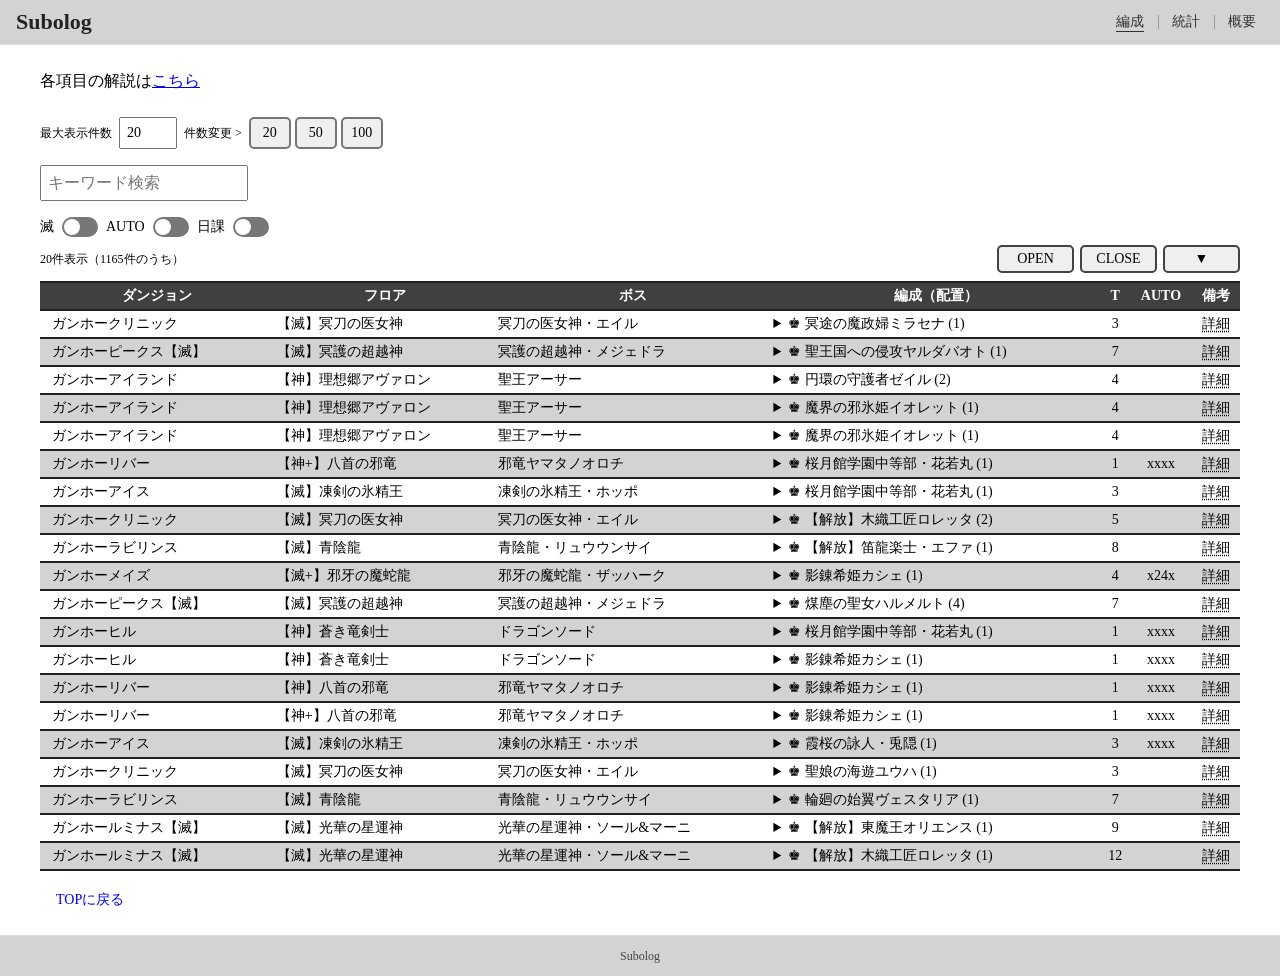
==== index.html @ 9c317625 "Add files via upload" ====
<!DOCTYPE html>
<html lang="ja">
<head>
  <meta charset="UTF-8">
  <meta name="viewport" content="width=device-width, initial-scale=1">

  <link rel="stylesheet" href="./reset.css">
  <link rel="stylesheet" href="./style.css">
  <!-- <link href="https://cdn.jsdelivr.net/npm/lism-css@1.1.0/dist/css/main.css" rel="stylesheet" /> -->
  
  <title>Subolog</title>

  <script data-goatcounter="https://timewarp.goatcounter.com/count" async src="//gc.zgo.at/count.js"></script>
</head>

<body>
  <header class="site-header" id="top" tabindex="-1">
    <h3 class="site-title">
      <a href="./index.html">Subolog</a>
    </h3>

    <nav class="site-nav" aria-label="メインナビゲーション">
      <ul>
        <li><a href="./index.html" aria-current="page">編成</a></li>
        <li><a href="./statistics.html">統計</a></li>
        <!-- <li><a href="./dungeon.html">ダンジョン</a></li> -->
        <li><a href="./about.html">概要</a></li>
      </ul>
    </nav>
  </header>

  <main class="main-background">
  <div class="container">
    
    <!-- <h3>ダンジョン検索</h3> -->
    <p>
      各項目の解説は<a href="./index-info.html">こちら</a>
    </p>

    <div>
      <span class="input-info">最大表示件数&nbsp;</span>
      <input type="number" id="count" min="1" max="100" step="1" value="20" required class="form-input">
      <span class="input-info">&nbsp;件数変更&nbsp;>&nbsp;</span>
      <button class="button-counter" type="button" onclick="setNumber(20)">20</button>
      <button class="button-counter" type="button" onclick="setNumber(50)">50</button>
      <button class="button-counter" type="button" onclick="setNumber(100)">100</button>
      <br>
      <input type="search" id="keyword" placeholder="キーワード検索" class="form-input">
      <br>
    </div>
    
    <div class="results-toolbar">
      <div class="results-filters">
        <!-- <span>FILTER&nbsp;</span> -->
        <label class="auto-filter">
          <span>滅</span>
          <input type="checkbox" id="filter-metsu" role="switch">
          <span class="toggle-track" aria-hidden="true"></span>
        </label>
        <label class="auto-filter">
          <span>AUTO</span>
          <input type="checkbox" id="filter-auto" role="switch">
          <span class="toggle-track" aria-hidden="true"></span>
        </label>
        <label class="auto-filter">
          <span>日課</span>
          <input type="checkbox" id="filter-daily" role="switch">
          <span class="toggle-track" aria-hidden="true"></span>
        </label>
      </div>
    </div>
    <div class="results-summary">
      <span id="results-status" role="status">読み込み中...</span>
      <div class="details-controls" role="group" aria-labelledby="details-label">
        <!-- <span id="details-label">編成</span> -->
        <button type="button" id="open-all">OPEN</button>
        <button type="button" id="close-all">CLOSE</button>
        <button type="button" id="toggleBtn" onclick="toggleArrow()" aria-label="昇順に切り替え" title="昇順に切り替え">&#9660;</button>
      </div>
    </div>

    <div class="table-container">
      <table class="index-table">
        <thead>
          <tr>
            <th>ダンジョン</th>
            <th>フロア</th>
            <th>ボス</th>
            <th>編成（配置）</th>
            <th>T</th>
            <th>AUTO</th>
            <th>備考</th>
          </tr>
        </thead>
        <tbody id="results"></tbody>
      </table>
    </div>
    <p>
      <a class="back-to-top" href="#top" aria-label="ページの先頭に戻る">TOPに戻る</a>
    </p>
  
  </div>
  </main>

  <footer class="site-footer">
    <small class="site-footer-title">Subolog</small>
  </footer>

  <script>
  const JSON_URL = './data.json';

  let allData = [];
  let metsuOnly = false;
  let autoOnly = false;
  let dailyOnly = false;
  let descending = true;

  // 表示する列名
  const columnNames = [
    'ダンジョン',
    'フロア',
    'ボス',
    'モンスター（配置）',
    'TURN',
    'AUTO',
    'MISSION'
  ];

  const keyword = document.getElementById('keyword');
  const results = document.getElementById('results');
  const count = document.getElementById('count');
  const resultsStatus = document.getElementById('results-status');
  const filterMetsu = document.getElementById('filter-metsu');
  const filterAuto = document.getElementById('filter-auto');
  const filterDaily = document.getElementById('filter-daily');

  // JSONデータを取得
  async function loadData() {
    try {
      const response = await fetch(JSON_URL, {
        cache: 'no-store'
      });

      if (!response.ok) {
        throw new Error('JSON取得エラー');
      }

      allData = await response.json();

      render();

    } catch (error) {
      console.error(error);
      resultsStatus.textContent = 'データ取得に失敗しました';
    }
  }

  // 検索・テーブル表示
  function render() {
    if (!count.checkValidity()) return;
    const displayCount = count.valueAsNumber;
    const q = keyword.value.trim().toLowerCase();

    const matched = allData.filter(row => {
      const rowValues = Object.values(row);
      const isMetsu = String(row['フロア'] ?? '').includes('滅');
      // Auto列は表示時と同じくJSONの9番目（0始まり）を参照
      const hasAuto = String(rowValues[10] ?? '').trim() !== '';
      const isDaily = String(row['日課'] ?? '').trim() === '〇';
      const matchesKeyword = q === '' || rowValues.some(value =>
        String(value ?? '').toLowerCase().includes(q)
      );
      return (!metsuOnly || isMetsu) && (!autoOnly || hasAuto) && (!dailyOnly || isDaily) && matchesKeyword;
    });

    // 検索・絞り込み後の末尾から指定件数を表示
    const filtered = matched.slice(-displayCount);
    if (descending) filtered.reverse();

    resultsStatus.textContent = `${filtered.length}件表示（${matched.length}件のうち）`;

    results.replaceChildren();

    filtered.forEach((row, rowIndex) => {
      const tr = document.createElement('tr');

      // JSONの1、2、3、４、8、9、10番目を左から順に表示
      const rowValues = Object.values(row);
      const values = [1, 2, 3, 4, 9, 10, 11].map(index => rowValues[index]);
      const positions = String(rowValues[8] ?? '').split('');
      const formatMember = columnIndex => {
        const member = rowValues[columnIndex] ?? '';
        const position = positions[columnIndex - 4];
        return position === undefined ? String(member) : `${member} (${position})`;
      };

      values.forEach((value, index) => {
        const td = document.createElement('td');

        // 左から4番目（番号は0始まり）
        if (index === 3) {
          const details = document.createElement('details');
          const summary = document.createElement('summary');
          const content = document.createElement('div');

          summary.textContent = '\u265A\u00a0' + formatMember(4);

          [5, 6, 7].forEach(columnIndex => {
            const line = document.createElement('div');
            line.textContent = formatMember(columnIndex);
            content.appendChild(line);
          });

          details.appendChild(summary);
          details.appendChild(content);
          td.appendChild(details);
        } else if (index === 6) {
          // JSONのインデックス11（Mis）は、テーブルでは7列目
          // MISSIONの元の値はHTMLとして解釈せず、吹き出し内に表示
          if (String(value ?? '').trim() !== '') {
            const tooltip = document.createElement('span');
            tooltip.className = 'tooltip';

            const tooltipButton = document.createElement('button');
            tooltipButton.type = 'button';
            tooltipButton.className = 'tooltip-trigger';
            tooltipButton.textContent = '詳細';
            tooltipButton.setAttribute('aria-expanded', 'false');

            const tooltipText = document.createElement('span');
            tooltipText.className = 'tooltip-text';
            tooltipText.id = `mission-tooltip-${rowIndex}`;
            tooltipText.setAttribute('role', 'tooltip');
            tooltipText.textContent = String(value);
            tooltipButton.setAttribute('aria-controls', tooltipText.id);
            tooltipButton.setAttribute('aria-describedby', tooltipText.id);

            tooltip.appendChild(tooltipButton);
            tooltip.appendChild(tooltipText);
            td.appendChild(tooltip);
          }
        } else {
          td.textContent = value ?? '';
        }

        tr.appendChild(td);
      });

      results.appendChild(tr);
    });
  }

  function setNumber(num) {
    document.getElementById("count").value = num;
    render();
  }

  function toggleArrow() {
    const btn = document.getElementById("toggleBtn");

    descending = !descending;
    btn.textContent = descending ? "▼" : "▲";
    const label = descending ? '昇順に切り替え' : '降順に切り替え';
    btn.setAttribute('aria-label', label);
    btn.title = label;
    render();
  }

  function closeTooltips() {
    results.querySelectorAll('.tooltip-trigger[aria-expanded="true"]').forEach(button => {
      button.setAttribute('aria-expanded', 'false');
    });
  }

  // clickはタップ・マウス・キーボードのボタン操作に共通で対応
  document.addEventListener('click', event => {
    const button = event.target.closest('.tooltip-trigger');
    if (button && results.contains(button)) {
      const wasOpen = button.getAttribute('aria-expanded') === 'true';
      closeTooltips();
      button.setAttribute('aria-expanded', String(!wasOpen));
    } else if (!event.target.closest('.tooltip')) {
      closeTooltips();
    }
  });

  document.addEventListener('keydown', event => {
    if (event.key === 'Escape') {
      const button = results.querySelector('.tooltip-trigger[aria-expanded="true"]');
      if (button) {
        closeTooltips();
        button.focus();
      }
    }
  });

  keyword.addEventListener('input', render);
  count.addEventListener('input', render);

  filterMetsu.addEventListener('change', () => {
    metsuOnly = filterMetsu.checked;
    render();
  });

  filterAuto.addEventListener('change', () => {
    autoOnly = filterAuto.checked;
    render();
  });

  filterDaily.addEventListener('change', () => {
    dailyOnly = filterDaily.checked;
    render();
  });

  document.getElementById('open-all').addEventListener('click', () => {
    results.querySelectorAll('details').forEach(details => {
      details.open = true;
    });
  });

  document.getElementById('close-all').addEventListener('click', () => {
    results.querySelectorAll('details').forEach(details => {
      details.open = false;
    });
  });

  loadData();
  </script>

</body>
</html>
---- style.css ----
/* Material Design 3 baseline type scale（標準のルートサイズ16px時）
   https://m3.material.io/styles/typography/type-scale-tokens
   remで文字サイズと行の高さを揃え、ユーザーの文字サイズ設定に追従する。 */
:root {
  --md-sys-typescale-headline-large-size: 2rem;
  --md-sys-typescale-headline-large-line-height: 2.5rem;
  --md-sys-typescale-headline-medium-size: 1.75rem;
  --md-sys-typescale-headline-medium-line-height: 2.25rem;
  --md-sys-typescale-title-large-size: 1.375rem;
  --md-sys-typescale-title-large-line-height: 1.75rem;
  --md-sys-typescale-title-medium-size: 1rem;
  --md-sys-typescale-title-medium-line-height: 1.5rem;
  --md-sys-typescale-title-small-size: 0.875rem;
  --md-sys-typescale-title-small-line-height: 1.25rem;
  --md-sys-typescale-body-large-size: 1rem;
  --md-sys-typescale-body-large-line-height: 1.5rem;
  --md-sys-typescale-body-medium-size: 0.875rem;
  --md-sys-typescale-body-medium-line-height: 1.25rem;
  --md-sys-typescale-body-small-size: 0.75rem;
  --md-sys-typescale-body-small-line-height: 1rem;
  --md-sys-typescale-label-large-size: 0.875rem;
  --md-sys-typescale-label-large-line-height: 1.25rem;
}

html {
  scroll-behavior: smooth;
}

body {
  margin: 0;
  font-size: var(--md-sys-typescale-body-large-size);
  line-height: var(--md-sys-typescale-body-large-line-height);
}

h1 {
  font-size: var(--md-sys-typescale-headline-large-size);
  line-height: var(--md-sys-typescale-headline-large-line-height);
}

h2 {
  font-size: var(--md-sys-typescale-headline-medium-size);
  line-height: var(--md-sys-typescale-headline-medium-line-height);
}

h3 {
  font-size: var(--md-sys-typescale-title-large-size);
  line-height: var(--md-sys-typescale-title-large-line-height);
}

h4 {
  font-size: var(--md-sys-typescale-title-medium-size);
  line-height: var(--md-sys-typescale-title-medium-line-height);
}

h5, h6 {
  font-size: var(--md-sys-typescale-title-small-size);
  line-height: var(--md-sys-typescale-title-small-line-height);
}

input, select, textarea {
  font-family: inherit;
  font-size: var(--md-sys-typescale-body-large-size);
  line-height: var(--md-sys-typescale-body-large-line-height);
}

button, .site-nav, .back-to-top {
  font-family: inherit;
  font-size: var(--md-sys-typescale-label-large-size);
  line-height: var(--md-sys-typescale-label-large-line-height);
}

small {
  font-size: var(--md-sys-typescale-body-small-size);
  line-height: var(--md-sys-typescale-body-small-line-height);
}

@media (prefers-reduced-motion: reduce) {
  html {
    scroll-behavior: auto;
  }
}

h1, h2, h3 {
  margin-bottom: 5px;
  margin-top: 10px;
}

hr {
  margin-top: 2em;
}

main {
  align-items: center;
  padding: 8px 8px;
}

.container {
  width: 100%;
  max-width: 1200px;
  margin-left: auto;
  margin-right: auto;
}

input.form-input {
  margin: 8px 0;
}

.input-info {
  font-size: var(--md-sys-typescale-body-small-size);
  line-height: var(--md-sys-typescale-body-small-line-height);
}

.button-counter {
  border: 2px solid #767676;
  border-radius: 5px;
  /* border-radius: 999px; */
  cursor: pointer;
  padding: 4px 6px;
  width: 3em;
}

#keyword {
  padding: 4px 6px;
}

#count {
  width: 3em;
  padding: 4px 6px;
  font-size: var(--md-sys-typescale-body-medium-size);
  line-height: var(--md-sys-typescale-body-medium-line-height);
}

#results-status {
  font-size: var(--md-sys-typescale-body-small-size);
  line-height: var(--md-sys-typescale-body-small-line-height);
}

.results-toolbar {
  display: flex;
  flex-wrap: wrap;
  align-items: center;
  justify-content: space-between;
  gap: 12px;
  margin: 8px 0;
}

.results-filters {
  display: flex;
  align-items: center;
  flex-wrap: wrap;
  gap: 8px;
}

.results-summary {
  display: flex;
  align-items: center;
  justify-content: space-between;
  gap: 12px;
  margin: 8px 0;
}

.details-controls {
  display: flex;
  align-items: center;
  font-size: var(--md-sys-typescale-label-large-size);
  line-height: var(--md-sys-typescale-label-large-line-height);
  gap: 6px;
  flex-shrink: 0;
  margin-left: auto;
}

/* キーボードで操作できる状態を保って隠す */
.auto-filter input {
  position: absolute;
  width: 1px;
  height: 1px;
  margin: -1px;
  padding: 0;
  overflow: hidden;
  clip-path: inset(50%);
}

.auto-filter {
  display: inline-flex;
  align-items: center;
  gap: 8px;
  position: relative;
  font-size: var(--md-sys-typescale-label-large-size);
  line-height: var(--md-sys-typescale-label-large-line-height);
  white-space: nowrap;
  cursor: pointer;
}

.toggle-track {
  position: relative;
  width: 36px;
  height: 20px;
  flex-shrink: 0;
  border-radius: 10px;
  background-color: #777;
}

.toggle-track::before {
  content: "";
  position: absolute;
  top: 2px;
  left: 2px;
  width: 16px;
  height: 16px;
  border-radius: 50%;
  background-color: #fff;
}

.auto-filter input:checked + .toggle-track {
  background-color: #0066cc;
}

.auto-filter input:checked + .toggle-track::before {
  transform: translateX(16px);
}

.auto-filter input:focus-visible + .toggle-track {
  outline: 2px solid #0066cc;
  outline-offset: 3px;
}

.details-controls button {
  border: 2px solid #434343;
  border-radius: 5px;
  /* border-radius: 999px; */
  padding: 2px 4px;
  cursor: pointer;
  width: 5.5em;
}

.details-controls button[aria-pressed="true"] {
  background-color: #404040;
  color: #fff;
}

.tooltip {
  position: relative;
  display: inline-block;
}

.tooltip-trigger {
  padding: 0;
  border: 0;
  background: transparent;
  color: inherit;
  font: inherit;
  cursor: pointer;
  text-decoration: underline dotted;
  text-underline-offset: 3px;
}

.tooltip-text {
  display: none;
  position: absolute;
  top: 100%;
  right: 0;
  z-index: 10;
  box-sizing: border-box;
  width: min(20rem, calc(100vw - 32px));
  max-height: 50vh;
  overflow-y: auto;
  padding: 10px 12px;
  border-radius: 6px;
  background-color: #333;
  color: #fff;
  font-size: var(--md-sys-typescale-body-medium-size);
  font-weight: normal;
  line-height: var(--md-sys-typescale-body-medium-line-height);
  text-align: left;
  white-space: pre-wrap;
  overflow-wrap: anywhere;
  box-shadow: 0 2px 8px #0003;
}

.tooltip-trigger[aria-expanded="true"] + .tooltip-text {
  display: block;
}

.tooltip-trigger:focus-visible {
  outline: 2px solid #0066cc;
  outline-offset: 3px;
}

table {
    border-collapse: collapse;
    max-width: 100%;
    width: 100%; /* 画面幅を100%に固定 */
}

.statistics-table {
    max-width: 60rem;
    table-layout: fixed;
    /* margin-inline: auto; */
}

.statistics-targets {
    display: flex;
    align-items: center;
    flex-wrap: wrap;
    gap: 8px 16px;
    margin-block: 16px;
}

.statistics-targets label {
    white-space: nowrap;
    -webkit-user-select: none;
    user-select: none;
}

.statistics-table th,
.statistics-table td {
    padding: 4px 16px;
}

.statistics-table th:first-child,
.statistics-table th:nth-child(n+3) {
    box-sizing: border-box;
    text-align: center;
    white-space: nowrap;
  }
  
.statistics-table th:first-child {
  width: 4rem;
}

.statistics-table th:nth-child(n+3) {
  width: 6.5rem;
}

.statistics-table td:first-child,
.statistics-table td:nth-child(n+3) {
  box-sizing: border-box;
  text-align: right;
  white-space: nowrap;
}

.statistics-table td:first-child {
  width: 4rem;
}

.statistics-table td:nth-child(n+3) {
  width: 6.5rem;
}

.statistics-table th:nth-child(n+3),
.statistics-table td:nth-child(n+3) {
    padding-inline: 8px;
}

.statistics-table th[scope="col"] {
    white-space: normal;
}

.statistics-table td:nth-child(2) {
    overflow-wrap: anywhere;
}

.statistics-table-container {
    max-width: 100%;
    overflow-x: auto;
}

.statistics-table-container:focus-visible {
    outline: 2px solid #0066cc;
    outline-offset: 2px;
}

.statistics-search {
    display: flex;
    align-items: center;
    flex-wrap: wrap;
    gap: 8px;
}

.statistics-search #keyword {
    box-sizing: border-box;
    max-width: 100%;
    min-width: 0;
    min-height: 1.4rem;
}

.statistics-dates {
    display: flex;
    align-items: center;
    flex-wrap: wrap;
    gap: 8px 16px;
    margin-top: 16px;
}

.statistics-dates label {
    display: inline-flex;
    align-items: center;
    gap: 8px;
}

.statistics-dates input,
.statistics-dates button {
    box-sizing: border-box;
    max-width: 100%;
    min-height: 36px;
}

.statistics-dates input[aria-invalid="true"] {
    outline: 2px solid #b00020;
}

#statistics-dates-help {
    font-size: var(--md-sys-typescale-body-small-size);
    line-height: var(--md-sys-typescale-body-small-line-height);
}

.statistics-targets label {
    display: inline-flex;
    align-items: center;
    min-height: 44px;
    gap: 4px;
    cursor: pointer;
}

@media screen and (max-width: 600px) {
    html {
        font-size: 87.5%;
    }

    .statistics-table {
        min-width: 18rem;
    }

    .statistics-table th,
    .statistics-table td {
        padding: 8px 4px;
    }

    .statistics-table th:nth-child(n+3),
    .statistics-table td:nth-child(n+3) {
        padding-inline: 4px;
    }

    .statistics-table th:first-child,
    .statistics-table td:first-child {
        width: 2.5rem;
    }

    .statistics-table th:nth-child(n+3),
    .statistics-table td:nth-child(n+3) {
        width: 4.5rem;
    }

    .statistics-search #keyword {
        flex: 1 1 100%;
        width: 100%;
    }

    .statistics-targets {
        gap: 4px 12px;
    }

    .statistics-page #statistics-description,
    .statistics-page #statistics-status {
        overflow-wrap: anywhere;
    }
}

td {
    border-bottom: 2px solid #202020;
    border-left: none;
    border-right: none;
    font-size: var(--md-sys-typescale-body-medium-size);
    line-height: var(--md-sys-typescale-body-medium-line-height);
    padding: 3px;
    text-align: left;
}

td > details[open] {
background-color: #ccffff;
display: block;
}

td > details[open]::before {
content: "";
position: absolute;
inset: 0;
z-index: -1;
}

td > details[open] > summary {
background-color: #66ffff;
}

td > details > summary {
cursor: pointer;
}

td:first-child { padding-left: 12px; }

td:nth-child(n+5) { text-align: center; }

th {
    background-color: #404040;
    border-bottom: 2px solid #202020;
    border-left: none;
    border-right: none;
    border-top: 2px solid #202020;
    color: #ffffff;
    font-size: var(--md-sys-typescale-title-small-size);
    line-height: var(--md-sys-typescale-title-small-line-height);
    padding: 3px;
    text-align: center;
    white-space: nowrap;
}

tr:nth-child(odd of :not([none])) {
    background-color: #ffffff;
}

tr:nth-child(even of :not([none])) {
    background-color: #d3d3d3;
}

.site-header {
  display: flex;
  align-items: center;
  justify-content: space-between;
  flex-wrap: wrap;
  gap: 0 24px;
  padding: 0 16px;
  background-color: #d3d3d3;
  border-bottom: 1px solid #ddd;
}

.site-title {
  margin: 0;
  font-size: var(--md-sys-typescale-title-large-size);
  line-height: var(--md-sys-typescale-title-large-line-height);
}

.site-title a {
  color: #222;
  text-decoration: none;
}

.site-nav ul {
  display: flex;
  flex-wrap: wrap;
  justify-content: flex-end;
  gap: 4px 12px;
  margin: 0;
  padding: 0;
  list-style: none;
}

.site-nav li {
  position: relative;
}

.site-nav li + li::before {
  content: "";
  position: absolute;
  left: -6px;
  top: 50%;
  transform: translateY(-50%);
  width: 1px;
  height: 1em;
  background-color: #999;
}

.site-nav a {
  display: inline-flex;
  align-items: center;
  justify-content: center;
  min-height: 44px;
  padding: 0 8px;
  color: #333;
  text-decoration: none;
}

.site-nav a:hover,
.site-nav a[aria-current="page"] {
  text-decoration: underline;
  text-underline-offset: 5px;
}

.site-header a:focus-visible {
  outline: 2px solid #0066cc;
  outline-offset: 3px;
}

.site-footer {
  align-items: center;
  background-color: #d3d3d3;
  border-top: 1px solid #ddd;
  color: #444;
  display: grid;
  flex-wrap: wrap;
  gap: 8px 16px;
  grid-template-columns: minmax(0, 1fr) auto minmax(0, 1fr);
  justify-content: space-between;
  padding: 12px 16px;
}

.site-footer-title {
  grid-column: 2;
  font-size: var(--md-sys-typescale-body-small-size);
  line-height: var(--md-sys-typescale-body-small-line-height);
}

.back-to-top {
  display: inline-flex;
  align-items: center;
  justify-content: center;
  box-sizing: border-box;
  margin-left: auto;
  min-width: 22px;
  min-height: 22px;
  padding: 0 16px;
  border-radius: 6px;
  /* background-color: #404040; */
  /* color: #fff; */
  text-decoration: none;
}

.back-to-top:hover {
  background-color: #b1b1b1;
}

.back-to-top:focus-visible {
  outline: 2px solid #0066cc;
  outline-offset: 3px;
}


.grid-container {
  display: grid;
  grid-template-columns: repeat(2, 26px);
  gap: 4px;
}

.square {
  display: grid;
  place-items: center;
  width: 26px;
  aspect-ratio: 1 / 1;
  box-sizing: border-box;
}

/* 右側の3個 */
.square:nth-child(2n) {
  border: 2px solid #585858;
  border-radius: 3px;
}

/* 最下段の2個 */
.square:nth-last-child(-n+2) {
  border: 2px solid #585858;
  border-radius: 3px;
}


@media screen and (max-width: 1179px) {

    /* 横スクロール領域で吹き出しが切れないよう、画面下部に表示 */
    .tooltip-text {
        position: fixed;
        top: auto;
        right: 16px;
        bottom: 16px;
        left: 16px;
        width: auto;
    }

}

@media screen and (max-width: 480px) {
  .site-header {
    flex-wrap: nowrap;
    gap: 8px;
    padding: 0 8px;
  }

  .site-title {
    white-space: nowrap;
  }

  .site-nav {
    flex: 0 0 auto;
  }

  .site-nav ul {
    flex-wrap: nowrap;
    gap: 8px;
  }

  .site-nav li + li::before {
    left: -4px;
  }

  .site-nav a {
    padding: 0 4px;
    white-space: nowrap;
  }
}
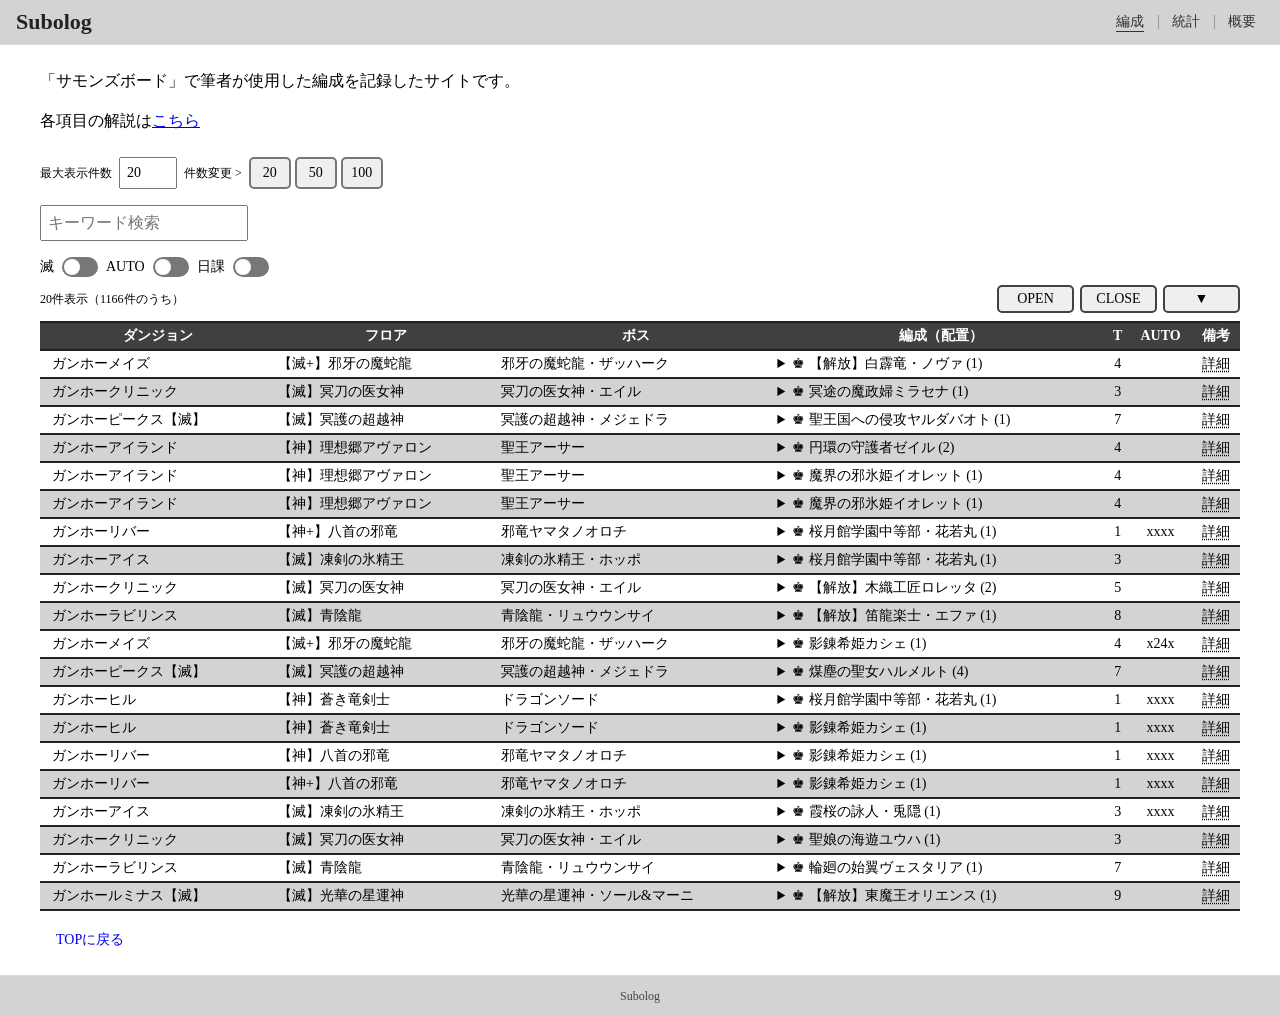
==== commit b2b55b75: "Add files via upload" ====
--- a/index.html
+++ b/index.html
@@ -9,7 +9,7 @@
   <link rel="stylesheet" href="./style.css">
   <!-- <link href="https://cdn.jsdelivr.net/npm/lism-css@1.1.0/dist/css/main.css" rel="stylesheet" /> -->
   
-  <title>Subolog</title>
+  <title>編成&nbsp;&#45;&nbsp;Subolog</title>
 
   <script data-goatcounter="https://timewarp.goatcounter.com/count" async src="//gc.zgo.at/count.js"></script>
 </head>
@@ -34,6 +34,9 @@
   <div class="container">
     
     <!-- <h3>ダンジョン検索</h3> -->
+    <p>
+      「サモンズボード」で筆者が使用した編成を記録したサイトです。
+    </p>
     <p>
       各項目の解説は<a href="./index-info.html">こちら</a>
     </p>
@@ -80,7 +83,7 @@
       </div>
     </div>
 
-    <div class="table-container">
+    <div class="table-container index-table-container">
       <table class="index-table">
         <thead>
           <tr>
@@ -96,6 +99,7 @@
         <tbody id="results"></tbody>
       </table>
     </div>
+    <ul id="card-results" class="card-results" aria-label="編成一覧"></ul>
     <p>
       <a class="back-to-top" href="#top" aria-label="ページの先頭に戻る">TOPに戻る</a>
     </p>
@@ -129,6 +133,7 @@
 
   const keyword = document.getElementById('keyword');
   const results = document.getElementById('results');
+  const cardResults = document.getElementById('card-results');
   const count = document.getElementById('count');
   const resultsStatus = document.getElementById('results-status');
   const filterMetsu = document.getElementById('filter-metsu');
@@ -156,7 +161,48 @@
     }
   }
 
-  // 検索・テーブル表示
+  function createMissionTooltip(value, rowIndex, view) {
+    if (String(value ?? '').trim() === '') return null;
+
+    const tooltip = document.createElement('span');
+    tooltip.className = 'tooltip';
+
+    const tooltipButton = document.createElement('button');
+    tooltipButton.type = 'button';
+    tooltipButton.className = 'tooltip-trigger';
+    tooltipButton.textContent = '詳細';
+    tooltipButton.setAttribute('aria-expanded', 'false');
+
+    const tooltipText = document.createElement('span');
+    tooltipText.className = 'tooltip-text';
+    tooltipText.id = `mission-tooltip-${view}-${rowIndex}`;
+    tooltipText.setAttribute('role', 'tooltip');
+    tooltipText.textContent = String(value);
+    tooltipButton.setAttribute('aria-controls', tooltipText.id);
+    tooltipButton.setAttribute('aria-describedby', tooltipText.id);
+
+    tooltip.append(tooltipButton, tooltipText);
+    return tooltip;
+  }
+
+  function createCardField(label, value, className = '') {
+    const field = document.createElement('div');
+    field.className = `formation-card-field ${className}`.trim();
+    const heading = document.createElement('span');
+    heading.className = 'formation-card-label';
+    heading.textContent = label;
+    const content = document.createElement('div');
+    content.className = 'formation-card-value';
+    if (value instanceof Node) {
+      content.appendChild(value);
+    } else {
+      content.textContent = String(value ?? '').trim() || '—';
+    }
+    field.append(heading, content);
+    return field;
+  }
+
+  // 検索・テーブルとカードの表示
   function render() {
     if (!count.checkValidity()) return;
     const displayCount = count.valueAsNumber;
@@ -181,6 +227,7 @@
     resultsStatus.textContent = `${filtered.length}件表示（${matched.length}件のうち）`;
 
     results.replaceChildren();
+    cardResults.replaceChildren();
 
     filtered.forEach((row, rowIndex) => {
       const tr = document.createElement('tr');
@@ -195,51 +242,35 @@
         return position === undefined ? String(member) : `${member} (${position})`;
       };
 
+      const createMembers = () => {
+        const details = document.createElement('details');
+        const summary = document.createElement('summary');
+        const content = document.createElement('div');
+
+        summary.textContent = '\u265A\u00a0' + formatMember(4);
+
+        [5, 6, 7].forEach(columnIndex => {
+          const line = document.createElement('div');
+          line.textContent = formatMember(columnIndex);
+          content.appendChild(line);
+        });
+
+        details.appendChild(summary);
+        details.appendChild(content);
+        return details;
+      };
+
       values.forEach((value, index) => {
         const td = document.createElement('td');
 
         // 左から4番目（番号は0始まり）
         if (index === 3) {
-          const details = document.createElement('details');
-          const summary = document.createElement('summary');
-          const content = document.createElement('div');
-
-          summary.textContent = '\u265A\u00a0' + formatMember(4);
-
-          [5, 6, 7].forEach(columnIndex => {
-            const line = document.createElement('div');
-            line.textContent = formatMember(columnIndex);
-            content.appendChild(line);
-          });
-
-          details.appendChild(summary);
-          details.appendChild(content);
-          td.appendChild(details);
+          td.appendChild(createMembers());
         } else if (index === 6) {
           // JSONのインデックス11（Mis）は、テーブルでは7列目
           // MISSIONの元の値はHTMLとして解釈せず、吹き出し内に表示
-          if (String(value ?? '').trim() !== '') {
-            const tooltip = document.createElement('span');
-            tooltip.className = 'tooltip';
-
-            const tooltipButton = document.createElement('button');
-            tooltipButton.type = 'button';
-            tooltipButton.className = 'tooltip-trigger';
-            tooltipButton.textContent = '詳細';
-            tooltipButton.setAttribute('aria-expanded', 'false');
-
-            const tooltipText = document.createElement('span');
-            tooltipText.className = 'tooltip-text';
-            tooltipText.id = `mission-tooltip-${rowIndex}`;
-            tooltipText.setAttribute('role', 'tooltip');
-            tooltipText.textContent = String(value);
-            tooltipButton.setAttribute('aria-controls', tooltipText.id);
-            tooltipButton.setAttribute('aria-describedby', tooltipText.id);
-
-            tooltip.appendChild(tooltipButton);
-            tooltip.appendChild(tooltipText);
-            td.appendChild(tooltip);
-          }
+          const tooltip = createMissionTooltip(value, rowIndex, 'table');
+          if (tooltip) td.appendChild(tooltip);
         } else {
           td.textContent = value ?? '';
         }
@@ -248,6 +279,29 @@
       });
 
       results.appendChild(tr);
+
+      const card = document.createElement('li');
+      card.className = 'formation-card';
+      const heading = document.createElement('div');
+      heading.className = 'formation-card-heading';
+      heading.append(
+        createCardField('ダンジョン', values[0]),
+        createCardField('フロア', values[1])
+      );
+      const metadata = document.createElement('div');
+      metadata.className = 'formation-card-meta';
+      metadata.append(
+        createCardField('T', values[4]),
+        createCardField('AUTO', values[5]),
+        createCardField('備考', createMissionTooltip(values[6], rowIndex, 'card') ?? '—')
+      );
+      card.append(
+        heading,
+        createCardField('ボス', values[2]),
+        createCardField('編成（配置）', createMembers()),
+        metadata
+      );
+      cardResults.appendChild(card);
     });
   }
 
@@ -268,7 +322,7 @@
   }
 
   function closeTooltips() {
-    results.querySelectorAll('.tooltip-trigger[aria-expanded="true"]').forEach(button => {
+    document.querySelectorAll('#results .tooltip-trigger[aria-expanded="true"], #card-results .tooltip-trigger[aria-expanded="true"]').forEach(button => {
       button.setAttribute('aria-expanded', 'false');
     });
   }
@@ -276,7 +330,7 @@
   // clickはタップ・マウス・キーボードのボタン操作に共通で対応
   document.addEventListener('click', event => {
     const button = event.target.closest('.tooltip-trigger');
-    if (button && results.contains(button)) {
+    if (button && (results.contains(button) || cardResults.contains(button))) {
       const wasOpen = button.getAttribute('aria-expanded') === 'true';
       closeTooltips();
       button.setAttribute('aria-expanded', String(!wasOpen));
@@ -287,7 +341,7 @@
 
   document.addEventListener('keydown', event => {
     if (event.key === 'Escape') {
-      const button = results.querySelector('.tooltip-trigger[aria-expanded="true"]');
+      const button = document.querySelector('#results .tooltip-trigger[aria-expanded="true"], #card-results .tooltip-trigger[aria-expanded="true"]');
       if (button) {
         closeTooltips();
         button.focus();
@@ -314,13 +368,13 @@
   });
 
   document.getElementById('open-all').addEventListener('click', () => {
-    results.querySelectorAll('details').forEach(details => {
+    document.querySelectorAll('#results details, #card-results details').forEach(details => {
       details.open = true;
     });
   });
 
   document.getElementById('close-all').addEventListener('click', () => {
-    results.querySelectorAll('details').forEach(details => {
+    document.querySelectorAll('#results details, #card-results details').forEach(details => {
       details.open = false;
     });
   });
--- a/style.css
+++ b/style.css
@@ -292,6 +292,48 @@
     width: 100%; /* 画面幅を100%に固定 */
 }
 
+.card-results {
+    display: none;
+    list-style: none;
+    margin: 0;
+    padding: 0;
+}
+
+.formation-card {
+    display: grid;
+    gap: 8px;
+    border: 1px solid #999;
+    border-radius: 8px;
+    padding: 12px;
+    background-color: #fff;
+}
+
+.formation-card-heading {
+    display: grid;
+    grid-template-columns: repeat(2, minmax(0, 1fr));
+    gap: 12px;
+}
+
+.formation-card-field {
+    min-width: 0;
+    overflow-wrap: anywhere;
+}
+
+.formation-card-label {
+    display: block;
+    color: #444;
+    font-size: var(--md-sys-typescale-body-medium-size);
+    line-height: var(--md-sys-typescale-body-medium-line-height);
+}
+
+.formation-card-meta {
+    display: grid;
+    grid-template-columns: repeat(3, minmax(0, 1fr));
+    gap: 8px;
+    border-top: 1px solid #ddd;
+    padding-top: 8px;
+}
+
 .statistics-table {
     max-width: 60rem;
     table-layout: fixed;
@@ -425,6 +467,15 @@
 @media screen and (max-width: 600px) {
     html {
         font-size: 87.5%;
+    }
+
+    .index-table-container {
+        display: none;
+    }
+
+    .card-results {
+        display: grid;
+        gap: 12px;
     }
 
     .statistics-table {
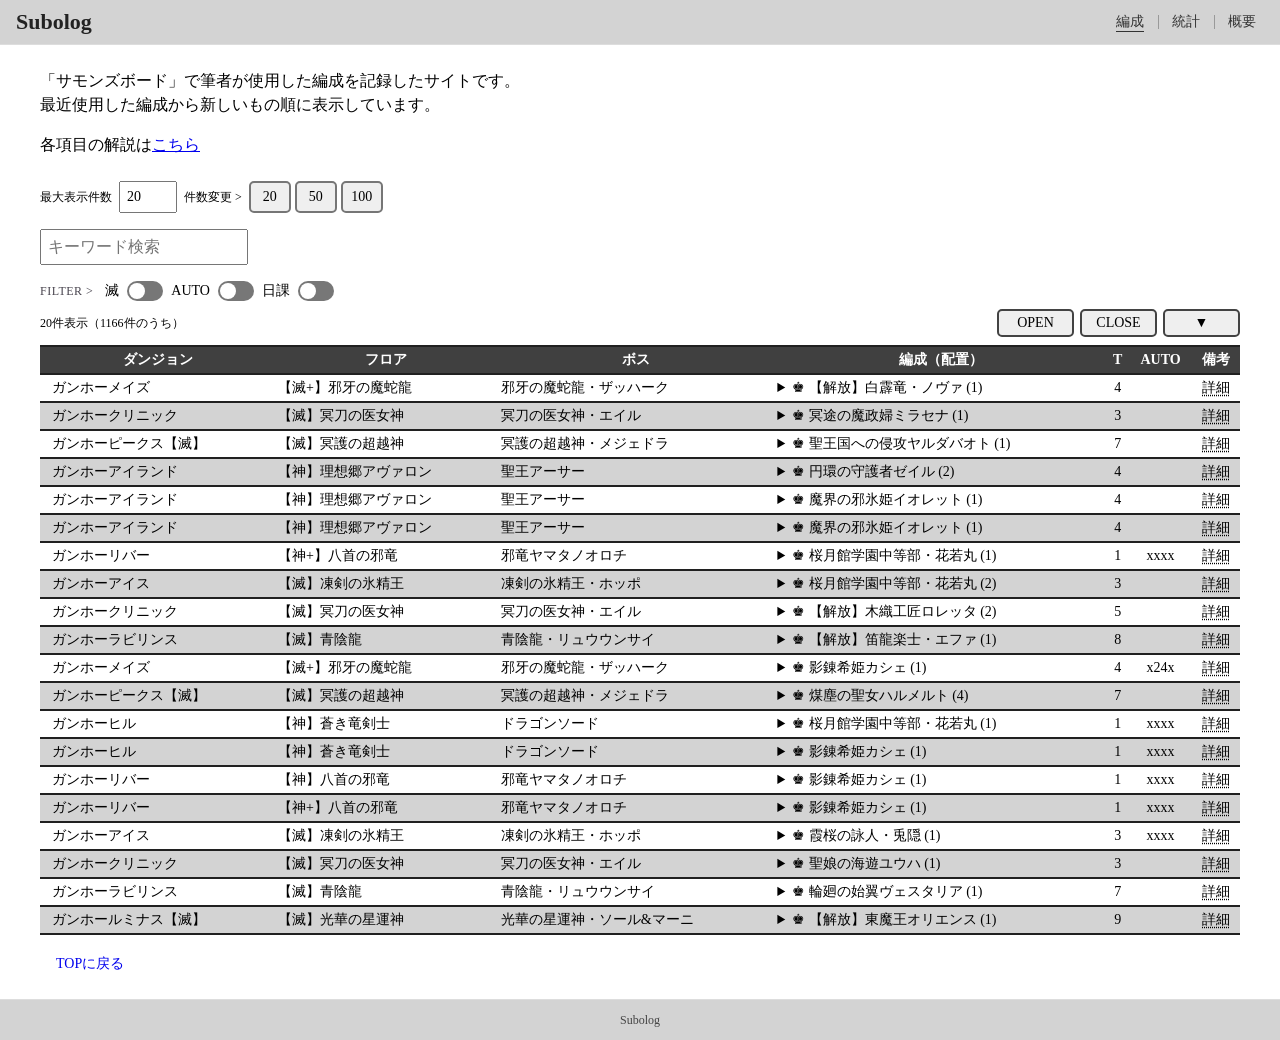
==== commit 14ccb829: "Add files via upload" ====
--- a/index.html
+++ b/index.html
@@ -35,7 +35,8 @@
     
     <!-- <h3>ダンジョン検索</h3> -->
     <p>
-      「サモンズボード」で筆者が使用した編成を記録したサイトです。
+      「サモンズボード」で筆者が使用した編成を記録したサイトです。<br>
+      最近使用した編成から新しいもの順に表示しています。
     </p>
     <p>
       各項目の解説は<a href="./index-info.html">こちら</a>
@@ -44,7 +45,7 @@
     <div>
       <span class="input-info">最大表示件数&nbsp;</span>
       <input type="number" id="count" min="1" max="100" step="1" value="20" required class="form-input">
-      <span class="input-info">&nbsp;件数変更&nbsp;>&nbsp;</span>
+      <span class="input-info">&nbsp;件数変更&nbsp;&gt;&nbsp;</span>
       <button class="button-counter" type="button" onclick="setNumber(20)">20</button>
       <button class="button-counter" type="button" onclick="setNumber(50)">50</button>
       <button class="button-counter" type="button" onclick="setNumber(100)">100</button>
@@ -54,8 +55,8 @@
     </div>
     
     <div class="results-toolbar">
-      <div class="results-filters">
-        <!-- <span>FILTER&nbsp;</span> -->
+      <div class="results-filters" role="group" aria-labelledby="filter-label">
+        <span id="filter-label" class="filter-label">FILTER&nbsp;&gt;</span>
         <label class="auto-filter">
           <span>滅</span>
           <input type="checkbox" id="filter-metsu" role="switch">
@@ -290,8 +291,9 @@
       );
       const metadata = document.createElement('div');
       metadata.className = 'formation-card-meta';
+      const turnValue = String(values[4] ?? '').trim();
       metadata.append(
-        createCardField('T', values[4]),
+        createCardField('T', turnValue ? `${turnValue}ターン` : '—'),
         createCardField('AUTO', values[5]),
         createCardField('備考', createMissionTooltip(values[6], rowIndex, 'card') ?? '—')
       );
--- a/style.css
+++ b/style.css
@@ -20,6 +20,8 @@
   --md-sys-typescale-body-small-line-height: 1rem;
   --md-sys-typescale-label-large-size: 0.875rem;
   --md-sys-typescale-label-large-line-height: 1.25rem;
+  --md-sys-typescale-label-medium-size: 0.75rem;
+  --md-sys-typescale-label-medium-line-height: 1rem;
 }
 
 html {
@@ -149,6 +151,15 @@
   align-items: center;
   flex-wrap: wrap;
   gap: 8px;
+}
+
+.filter-label {
+  margin-right: 4px;
+  color: #49454f;
+  font-size: var(--md-sys-typescale-label-medium-size);
+  font-weight: 500;
+  line-height: var(--md-sys-typescale-label-medium-line-height);
+  letter-spacing: 0.5px;
 }
 
 .results-summary {
@@ -320,10 +331,14 @@
 }
 
 .formation-card-label {
-    display: block;
-    color: #444;
-    font-size: var(--md-sys-typescale-body-medium-size);
-    line-height: var(--md-sys-typescale-body-medium-line-height);
+    position: absolute;
+    width: 1px;
+    height: 1px;
+    margin: -1px;
+    padding: 0;
+    overflow: hidden;
+    clip-path: inset(50%);
+    white-space: nowrap;
 }
 
 .formation-card-meta {
@@ -469,6 +484,10 @@
         font-size: 87.5%;
     }
 
+    input, select, textarea, #count {
+        font-size: max(16px, 1rem);
+    }
+
     .index-table-container {
         display: none;
     }
@@ -478,6 +497,19 @@
         gap: 12px;
     }
 
+    .formation-card > :nth-child(2),
+    .formation-card > :nth-child(4) {
+        background-color: #d3d3d3;
+        margin-inline: -12px;
+        padding: 8px 12px;
+    }
+
+    .formation-card > :nth-child(4) {
+        margin-bottom: -12px;
+        padding-bottom: 20px;
+        border-radius: 0 0 7px 7px;
+    }
+
     .statistics-table {
         min-width: 18rem;
     }
@@ -504,7 +536,7 @@
 
     .statistics-search #keyword {
         flex: 1 1 100%;
-        width: 100%;
+        width: 80%;
     }
 
     .statistics-targets {
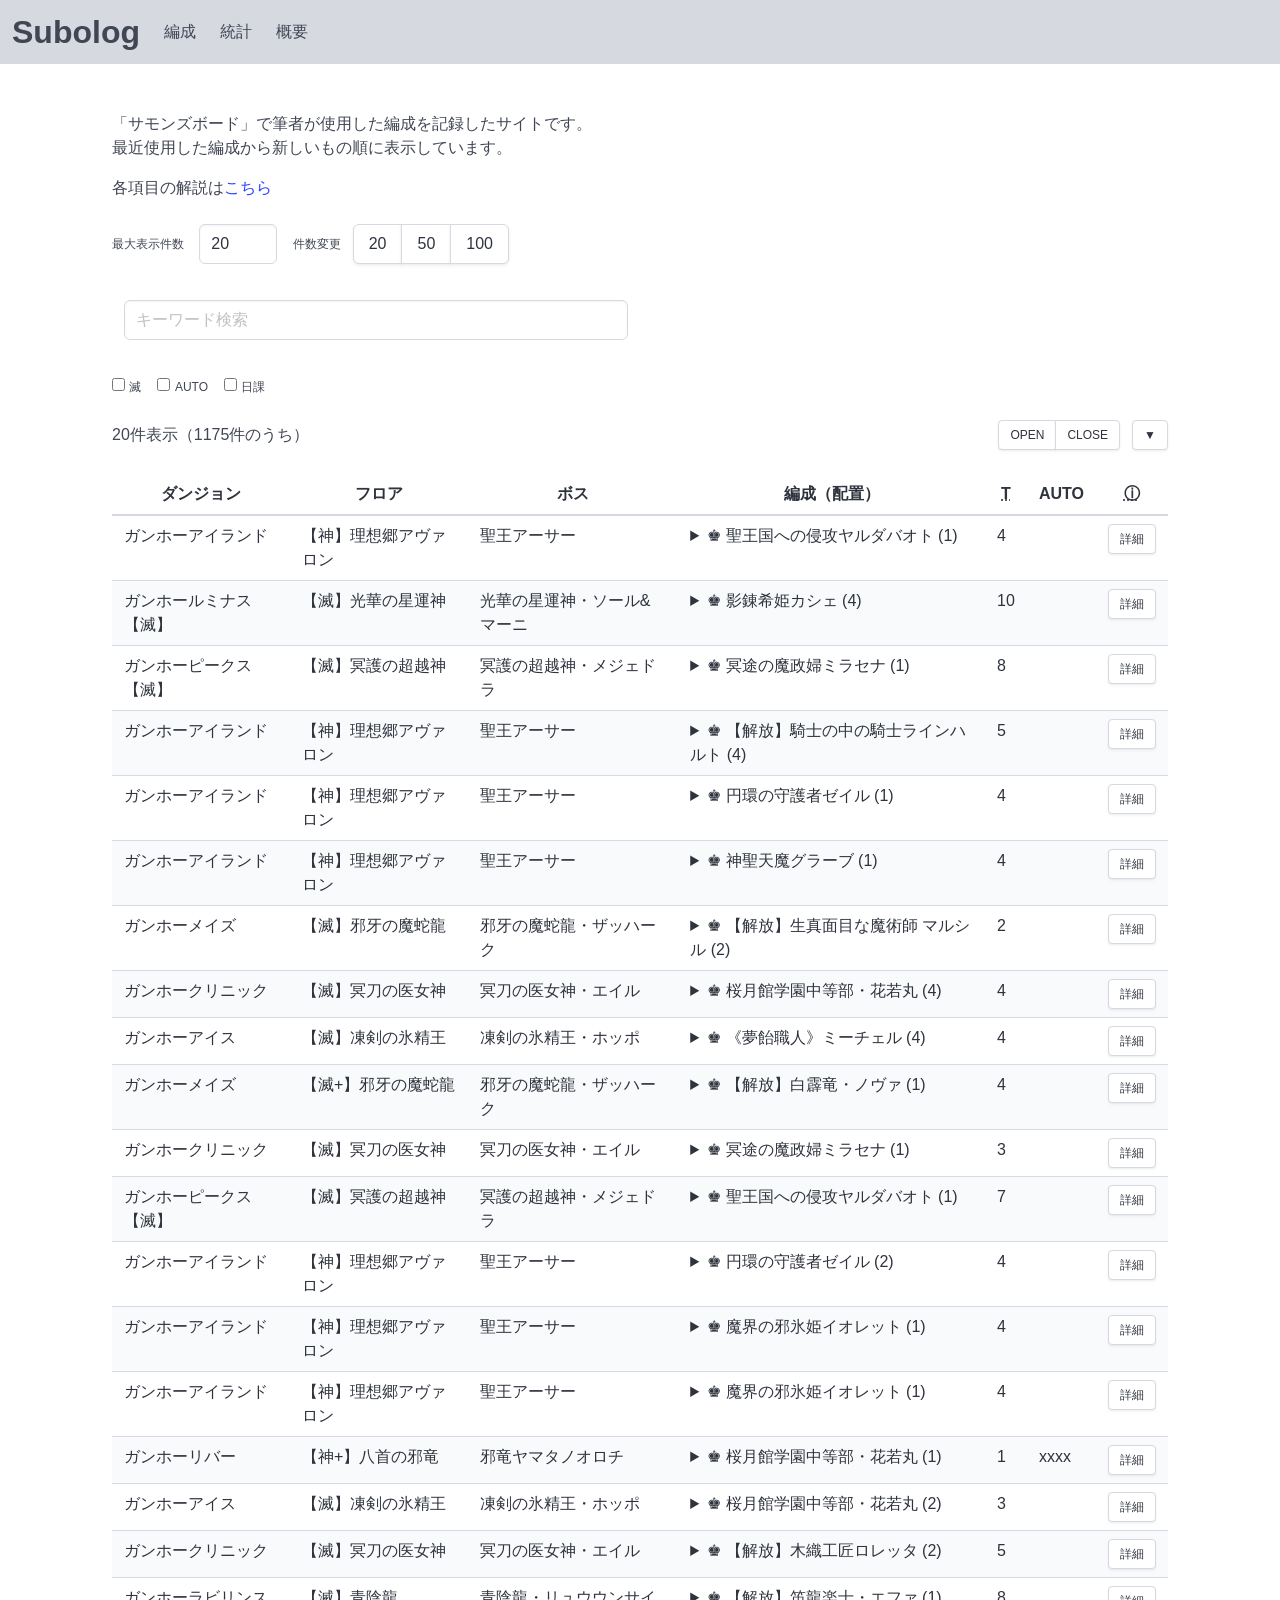
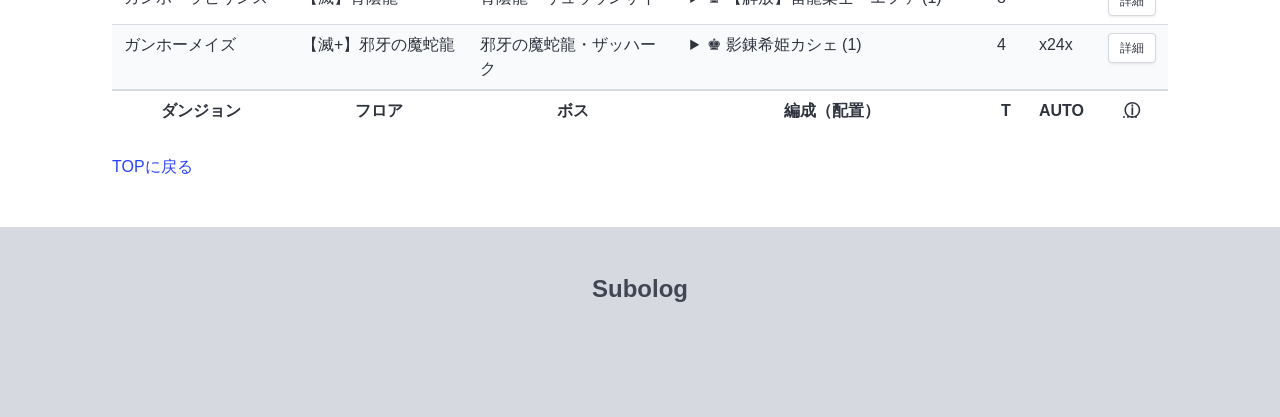
==== commit 993c8579: "Add files via upload" ====
--- a/index.html
+++ b/index.html
@@ -6,7 +6,7 @@
   <meta name="viewport" content="width=device-width, initial-scale=1">
 
   <link rel="stylesheet" href="./reset.css">
-  <link rel="stylesheet" href="./style.css">
+  <link rel="stylesheet" href="./bulma.css">
   <!-- <link href="https://cdn.jsdelivr.net/npm/lism-css@1.1.0/dist/css/main.css" rel="stylesheet" /> -->
   
   <title>編成&nbsp;&#45;&nbsp;Subolog</title>
@@ -15,102 +15,156 @@
 </head>
 
 <body>
-  <header class="site-header" id="top" tabindex="-1">
-    <h3 class="site-title">
-      <a href="./index.html">Subolog</a>
-    </h3>
-
-    <nav class="site-nav" aria-label="メインナビゲーション">
-      <ul>
-        <li><a href="./index.html" aria-current="page">編成</a></li>
-        <li><a href="./statistics.html">統計</a></li>
-        <!-- <li><a href="./dungeon.html">ダンジョン</a></li> -->
-        <li><a href="./about.html">概要</a></li>
-      </ul>
+  <header class="">
+    <nav class="navbar has-background-grey-lighter" role="navigation" aria-label="main navigation">
+      <div class="navbar-brand">
+        <h3 class="title is-3">
+          <a class="navbar-item" href="./index.html">Subolog</a>
+        </h3>
+      </div>
+      <div id="navbarBasicExample" class="navbar-menu">
+        <div class="navbar-start">
+          <a class="navbar-item" href="./index.html">編成</a>
+          <a class="navbar-item" href="./statistics.html">統計</a>
+          <a class="navbar-item" href="./about.html">概要</a>
+        </div>
+      </div>
     </nav>
   </header>
 
-  <main class="main-background">
-  <div class="container">
+<main>
+<div class="container">
+  <div class="section">
+    <div class="content">
+
+      <div class="modal is-info" id="modal-window">
+        <div class="modal-background"></div>
+        <div class="modal-content">
+          <div class="box" id="modal-value"></div>
+        </div>
+        <button class="modal-close is-large" aria-label="close" id="close-modal"></button>
+      </div>
+      
+      <!-- <h3>ダンジョン検索</h3> -->
+      <p>
+        「サモンズボード」で筆者が使用した編成を記録したサイトです。<br>
+        最近使用した編成から新しいもの順に表示しています。
+      </p>
+      <p>
+        各項目の解説は<a href="./index-info.html">こちら</a>
+      </p>
+    </div>
+
+    <div class="level">
+      <div class="level-left">
+        <div class="level-item">
+          <span class="content is-small">最大表示件数&nbsp;</span>
+        </div>
+        <div class="level-item">
+          <input class="input" type="number" id="count" min="1" max="100" step="1" value="20" required>
+        </div>
+        <div class="level-item">
+          <span class="content is-small">&nbsp;件数変更</span>
+        </div>
+        <div class="level-item">
+          <div class="field has-addons">
+            <p class="control">
+              <button class="button" type="button" onclick="setNumber(20)">20</button>
+            </p>
+            <p class="control">
+              <button class="button" type="button" onclick="setNumber(50)">50</button>
+            </p>
+            <p class="control">
+              <button class="button" type="button" onclick="setNumber(100)">100</button>
+            </p>
+          </div>
+        </div>
+      </div>
+    </div>
+    <div class="content">
+      <div class="column is-half">
+        <input type="search" id="keyword" placeholder="キーワード検索" class="input">
+      </div>
+    </div>
     
-    <!-- <h3>ダンジョン検索</h3> -->
-    <p>
-      「サモンズボード」で筆者が使用した編成を記録したサイトです。<br>
-      最近使用した編成から新しいもの順に表示しています。
-    </p>
-    <p>
-      各項目の解説は<a href="./index-info.html">こちら</a>
-    </p>
-
-    <div>
-      <span class="input-info">最大表示件数&nbsp;</span>
-      <input type="number" id="count" min="1" max="100" step="1" value="20" required class="form-input">
-      <span class="input-info">&nbsp;件数変更&nbsp;&gt;&nbsp;</span>
-      <button class="button-counter" type="button" onclick="setNumber(20)">20</button>
-      <button class="button-counter" type="button" onclick="setNumber(50)">50</button>
-      <button class="button-counter" type="button" onclick="setNumber(100)">100</button>
-      <br>
-      <input type="search" id="keyword" placeholder="キーワード検索" class="form-input">
-      <br>
-    </div>
-    
-    <div class="results-toolbar">
-      <div class="results-filters" role="group" aria-labelledby="filter-label">
-        <span id="filter-label" class="filter-label">FILTER&nbsp;&gt;</span>
-        <label class="auto-filter">
-          <span>滅</span>
-          <input type="checkbox" id="filter-metsu" role="switch">
-          <span class="toggle-track" aria-hidden="true"></span>
+    <div class="content">
+      <div class="checkboxes">
+        <label class="checkbox">
+          <input type="checkbox" id="filter-metsu" role="switch" />
+          <span class="content is-small">滅</span>
         </label>
-        <label class="auto-filter">
-          <span>AUTO</span>
-          <input type="checkbox" id="filter-auto" role="switch">
-          <span class="toggle-track" aria-hidden="true"></span>
+        <label class="checkbox">
+          <input type="checkbox" id="filter-auto" role="switch" />
+          <span class="content is-small">AUTO</span>
         </label>
-        <label class="auto-filter">
-          <span>日課</span>
-          <input type="checkbox" id="filter-daily" role="switch">
-          <span class="toggle-track" aria-hidden="true"></span>
+        <label class="checkbox">
+          <input type="checkbox" id="filter-daily" role="switch" />
+          <span class="content is-small">日課</span>
         </label>
       </div>
     </div>
-    <div class="results-summary">
-      <span id="results-status" role="status">読み込み中...</span>
-      <div class="details-controls" role="group" aria-labelledby="details-label">
-        <!-- <span id="details-label">編成</span> -->
-        <button type="button" id="open-all">OPEN</button>
-        <button type="button" id="close-all">CLOSE</button>
-        <button type="button" id="toggleBtn" onclick="toggleArrow()" aria-label="昇順に切り替え" title="昇順に切り替え">&#9660;</button>
-      </div>
-    </div>
-
-    <div class="table-container index-table-container">
-      <table class="index-table">
-        <thead>
-          <tr>
-            <th>ダンジョン</th>
-            <th>フロア</th>
-            <th>ボス</th>
-            <th>編成（配置）</th>
-            <th>T</th>
-            <th>AUTO</th>
-            <th>備考</th>
-          </tr>
-        </thead>
-        <tbody id="results"></tbody>
-      </table>
-    </div>
-    <ul id="card-results" class="card-results" aria-label="編成一覧"></ul>
-    <p>
-      <a class="back-to-top" href="#top" aria-label="ページの先頭に戻る">TOPに戻る</a>
-    </p>
-  
+
+    <div class="level">
+      <div class="level-left">
+        <div class="level-item">
+          <span class="content" id="results-status" role="status">読み込み中...</span>
+        </div>
+      </div>
+      <div class="level-right">
+        <div class="level-item">
+          <div class="field has-addons">
+            <p class="control">
+              <button class="button is-small" type="button" id="open-all">OPEN</button>
+            </p>
+            <p class="control">
+              <button class="button is-small" type="button" id="close-all">CLOSE</button>
+            </p>
+          </div>
+        </div>
+        <div class="level-item">
+          <button class="button is-small" type="button" id="toggleBtn" onclick="toggleArrow()" aria-label="昇順に切り替え" title="昇順に切り替え">&#9660;</button>
+        </div>
+      </div>
+    </div>
+    <table class="table is-striped is-fullwidth">
+      <thead>
+        <tr>
+          <th class="has-text-centered">ダンジョン</th>
+          <th class="has-text-centered">フロア</th>
+          <th class="has-text-centered">ボス</th>
+          <th class="has-text-centered">編成（配置）</th>
+          <th class="has-text-centered"><abbr title="TURN">T</abbr></th>
+          <th class="has-text-centered">AUTO</th>
+          <th class="has-text-centered"><abbr title="対応したMISSION,攻略手順">&#9432;</abbr></th>
+        </tr>
+      </thead>
+      <tbody id="results"></tbody>
+      <tfoot>
+        <tr>
+          <th class="has-text-centered">ダンジョン</th>
+          <th class="has-text-centered">フロア</th>
+          <th class="has-text-centered">ボス</th>
+          <th class="has-text-centered">編成（配置）</th>
+          <th class="has-text-centered">T</th>
+          <th class="has-text-centered">AUTO</th>
+          <th class="has-text-centered"><abbr title="対応したMISSION,攻略手順">&#9432;</abbr></th>
+        </tr>
+      </tfoot>
+    </table>
+    <div class="content">
+      <a class="">TOPに戻る</a>
+    </div>
   </div>
-  </main>
-
-  <footer class="site-footer">
-    <small class="site-footer-title">Subolog</small>
-  </footer>
+</div>
+</main>
+
+<footer class="footer has-background-grey-lighter">
+  <div class="content has-text-centered">
+    <h4 class="title is-4">
+      <a class="has-text-grey-dark" href="./index.html">Subolog</a>
+    </h4>
+  </div>
+</footer>
 
   <script>
   const JSON_URL = './data.json';
@@ -162,48 +216,7 @@
     }
   }
 
-  function createMissionTooltip(value, rowIndex, view) {
-    if (String(value ?? '').trim() === '') return null;
-
-    const tooltip = document.createElement('span');
-    tooltip.className = 'tooltip';
-
-    const tooltipButton = document.createElement('button');
-    tooltipButton.type = 'button';
-    tooltipButton.className = 'tooltip-trigger';
-    tooltipButton.textContent = '詳細';
-    tooltipButton.setAttribute('aria-expanded', 'false');
-
-    const tooltipText = document.createElement('span');
-    tooltipText.className = 'tooltip-text';
-    tooltipText.id = `mission-tooltip-${view}-${rowIndex}`;
-    tooltipText.setAttribute('role', 'tooltip');
-    tooltipText.textContent = String(value);
-    tooltipButton.setAttribute('aria-controls', tooltipText.id);
-    tooltipButton.setAttribute('aria-describedby', tooltipText.id);
-
-    tooltip.append(tooltipButton, tooltipText);
-    return tooltip;
-  }
-
-  function createCardField(label, value, className = '') {
-    const field = document.createElement('div');
-    field.className = `formation-card-field ${className}`.trim();
-    const heading = document.createElement('span');
-    heading.className = 'formation-card-label';
-    heading.textContent = label;
-    const content = document.createElement('div');
-    content.className = 'formation-card-value';
-    if (value instanceof Node) {
-      content.appendChild(value);
-    } else {
-      content.textContent = String(value ?? '').trim() || '—';
-    }
-    field.append(heading, content);
-    return field;
-  }
-
-  // 検索・テーブルとカードの表示
+  // 検索・テーブルの表示
   function render() {
     if (!count.checkValidity()) return;
     const displayCount = count.valueAsNumber;
@@ -228,7 +241,6 @@
     resultsStatus.textContent = `${filtered.length}件表示（${matched.length}件のうち）`;
 
     results.replaceChildren();
-    cardResults.replaceChildren();
 
     filtered.forEach((row, rowIndex) => {
       const tr = document.createElement('tr');
@@ -268,10 +280,15 @@
         if (index === 3) {
           td.appendChild(createMembers());
         } else if (index === 6) {
-          // JSONのインデックス11（Mis）は、テーブルでは7列目
-          // MISSIONの元の値はHTMLとして解釈せず、吹き出し内に表示
-          const tooltip = createMissionTooltip(value, rowIndex, 'table');
-          if (tooltip) td.appendChild(tooltip);
+          if (String(value ?? '').trim() !== '') {
+            const button = document.createElement('button');
+            button.type = 'button';
+            button.className = 'button is-small js-modal-trigger';
+            button.dataset.target = 'modal-window';
+            button.dataset.content = String(value);
+            button.textContent = '詳細';
+            td.appendChild(button);
+          }
         } else {
           td.textContent = value ?? '';
         }
@@ -281,29 +298,6 @@
 
       results.appendChild(tr);
 
-      const card = document.createElement('li');
-      card.className = 'formation-card';
-      const heading = document.createElement('div');
-      heading.className = 'formation-card-heading';
-      heading.append(
-        createCardField('ダンジョン', values[0]),
-        createCardField('フロア', values[1])
-      );
-      const metadata = document.createElement('div');
-      metadata.className = 'formation-card-meta';
-      const turnValue = String(values[4] ?? '').trim();
-      metadata.append(
-        createCardField('T', turnValue ? `${turnValue}ターン` : '—'),
-        createCardField('AUTO', values[5]),
-        createCardField('備考', createMissionTooltip(values[6], rowIndex, 'card') ?? '—')
-      );
-      card.append(
-        heading,
-        createCardField('ボス', values[2]),
-        createCardField('編成（配置）', createMembers()),
-        metadata
-      );
-      cardResults.appendChild(card);
     });
   }
 
@@ -381,6 +375,50 @@
     });
   });
 
+  document.addEventListener('DOMContentLoaded', () => {
+    // Functions to open and close a modal
+    function openModal($el) {
+      $el.classList.add('is-active');
+    }
+
+    function closeModal($el) {
+      $el.classList.remove('is-active');
+    }
+
+    function closeAllModals() {
+      (document.querySelectorAll('.modal') || []).forEach(($modal) => {
+        closeModal($modal);
+      });
+    }
+
+    // Render後に追加されるボタンにも対応する
+    document.addEventListener('click', (event) => {
+      const $trigger = event.target.closest('.js-modal-trigger');
+      if (!$trigger) return;
+
+      const $target = document.getElementById($trigger.dataset.target);
+      if (!$target) return;
+      $target.querySelector('#modal-value').textContent = $trigger.dataset.content;
+      openModal($target);
+    });
+
+    // Add a click event on various child elements to close the parent modal
+    (document.querySelectorAll('.modal-background, .modal-close, .modal-card-head .delete, .modal-card-foot .button') || []).forEach(($close) => {
+      const $target = $close.closest('.modal');
+
+      $close.addEventListener('click', () => {
+        closeModal($target);
+      });
+    });
+
+    // Add a keyboard event to close all modals
+    document.addEventListener('keydown', (event) => {
+      if(event.key === "Escape") {
+        closeAllModals();
+      }
+    });
+  });
+
   loadData();
   </script>
 
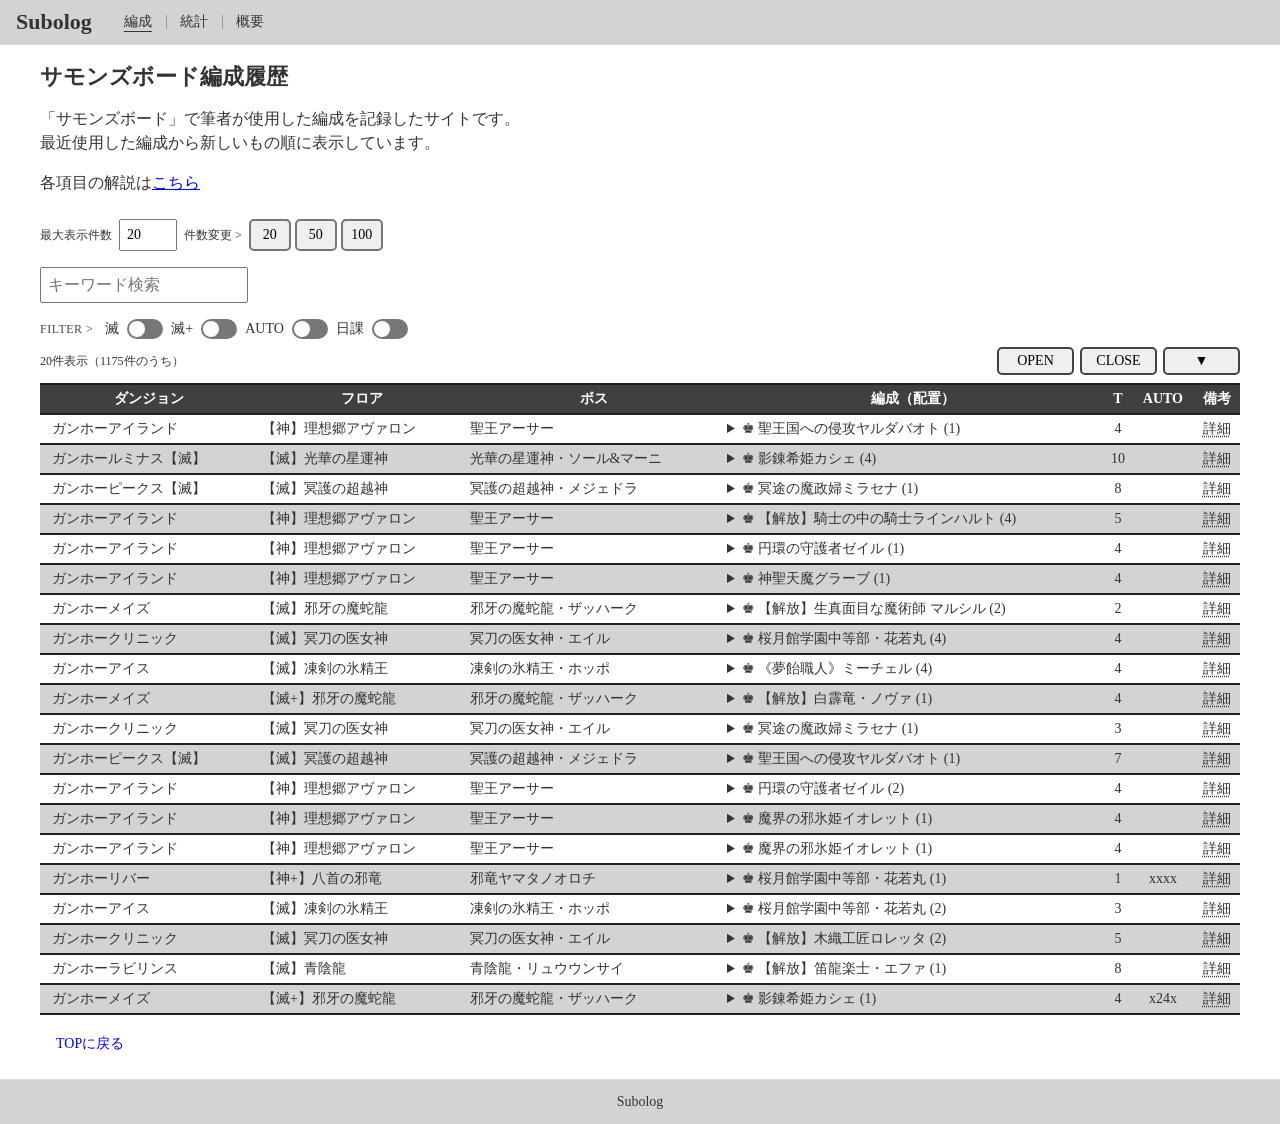
==== commit d3128598: "Add files via upload" ====
--- a/index.html
+++ b/index.html
@@ -6,7 +6,7 @@
   <meta name="viewport" content="width=device-width, initial-scale=1">
 
   <link rel="stylesheet" href="./reset.css">
-  <link rel="stylesheet" href="./bulma.css">
+  <link rel="stylesheet" href="./style.css">
   <!-- <link href="https://cdn.jsdelivr.net/npm/lism-css@1.1.0/dist/css/main.css" rel="stylesheet" /> -->
   
   <title>編成&nbsp;&#45;&nbsp;Subolog</title>
@@ -15,162 +15,116 @@
 </head>
 
 <body>
-  <header class="">
-    <nav class="navbar has-background-grey-lighter" role="navigation" aria-label="main navigation">
-      <div class="navbar-brand">
-        <h3 class="title is-3">
-          <a class="navbar-item" href="./index.html">Subolog</a>
-        </h3>
-      </div>
-      <div id="navbarBasicExample" class="navbar-menu">
-        <div class="navbar-start">
-          <a class="navbar-item" href="./index.html">編成</a>
-          <a class="navbar-item" href="./statistics.html">統計</a>
-          <a class="navbar-item" href="./about.html">概要</a>
-        </div>
-      </div>
+  <header class="site-header" id="top" tabindex="-1">
+    <h3 class="site-title">
+      <a href="./index.html">Subolog</a>
+    </h3>
+
+    <nav class="site-nav" aria-label="メインナビゲーション">
+      <ul>
+        <li><a href="./index.html" aria-current="page">編成</a></li>
+        <li><a href="./statistics.html">統計</a></li>
+        <!-- <li><a href="./dungeon.html">ダンジョン</a></li> -->
+        <li><a href="./about.html">概要</a></li>
+      </ul>
     </nav>
   </header>
 
-<main>
-<div class="container">
-  <div class="section">
-    <div class="content">
-
-      <div class="modal is-info" id="modal-window">
-        <div class="modal-background"></div>
-        <div class="modal-content">
-          <div class="box" id="modal-value"></div>
-        </div>
-        <button class="modal-close is-large" aria-label="close" id="close-modal"></button>
-      </div>
-      
-      <!-- <h3>ダンジョン検索</h3> -->
-      <p>
-        「サモンズボード」で筆者が使用した編成を記録したサイトです。<br>
-        最近使用した編成から新しいもの順に表示しています。
-      </p>
-      <p>
-        各項目の解説は<a href="./index-info.html">こちら</a>
-      </p>
-    </div>
-
-    <div class="level">
-      <div class="level-left">
-        <div class="level-item">
-          <span class="content is-small">最大表示件数&nbsp;</span>
-        </div>
-        <div class="level-item">
-          <input class="input" type="number" id="count" min="1" max="100" step="1" value="20" required>
-        </div>
-        <div class="level-item">
-          <span class="content is-small">&nbsp;件数変更</span>
-        </div>
-        <div class="level-item">
-          <div class="field has-addons">
-            <p class="control">
-              <button class="button" type="button" onclick="setNumber(20)">20</button>
-            </p>
-            <p class="control">
-              <button class="button" type="button" onclick="setNumber(50)">50</button>
-            </p>
-            <p class="control">
-              <button class="button" type="button" onclick="setNumber(100)">100</button>
-            </p>
-          </div>
-        </div>
-      </div>
-    </div>
-    <div class="content">
-      <div class="column is-half">
-        <input type="search" id="keyword" placeholder="キーワード検索" class="input">
-      </div>
+  <main class="main-background">
+  <div class="container">
+    
+    <h3>サモンズボード編成履歴</h3>
+    
+    <!-- <h3>ダンジョン検索</h3> -->
+    <p>
+      「サモンズボード」で筆者が使用した編成を記録したサイトです。<br>
+      最近使用した編成から新しいもの順に表示しています。
+    </p>
+    <p>
+      各項目の解説は<a href="./index-info.html">こちら</a>
+    </p>
+
+    <div>
+      <span class="input-info">最大表示件数&nbsp;</span>
+      <input type="number" id="count" min="1" max="100" step="1" value="20" required class="form-input">
+      <span class="input-info">&nbsp;件数変更&nbsp;&gt;&nbsp;</span>
+      <button class="button-counter" type="button" onclick="setNumber(20)">20</button>
+      <button class="button-counter" type="button" onclick="setNumber(50)">50</button>
+      <button class="button-counter" type="button" onclick="setNumber(100)">100</button>
+      <br>
+      <input type="search" id="keyword" placeholder="キーワード検索" class="form-input">
+      <br>
     </div>
     
-    <div class="content">
-      <div class="checkboxes">
-        <label class="checkbox">
-          <input type="checkbox" id="filter-metsu" role="switch" />
-          <span class="content is-small">滅</span>
+    <div class="results-toolbar">
+      <div class="results-filters" role="group" aria-labelledby="filter-label">
+        <span id="filter-label" class="filter-label">FILTER&nbsp;&gt;</span>
+        <label class="auto-filter">
+          <span>滅</span>
+          <input type="checkbox" id="filter-metsu" role="switch">
+          <span class="toggle-track" aria-hidden="true"></span>
         </label>
-        <label class="checkbox">
-          <input type="checkbox" id="filter-auto" role="switch" />
-          <span class="content is-small">AUTO</span>
+        <label class="auto-filter">
+          <span>滅+</span>
+          <input type="checkbox" id="filter-metsuplus" role="switch">
+          <span class="toggle-track" aria-hidden="true"></span>
         </label>
-        <label class="checkbox">
-          <input type="checkbox" id="filter-daily" role="switch" />
-          <span class="content is-small">日課</span>
+        <label class="auto-filter">
+          <span>AUTO</span>
+          <input type="checkbox" id="filter-auto" role="switch">
+          <span class="toggle-track" aria-hidden="true"></span>
+        </label>
+        <label class="auto-filter">
+          <span>日課</span>
+          <input type="checkbox" id="filter-daily" role="switch">
+          <span class="toggle-track" aria-hidden="true"></span>
         </label>
       </div>
     </div>
-
-    <div class="level">
-      <div class="level-left">
-        <div class="level-item">
-          <span class="content" id="results-status" role="status">読み込み中...</span>
-        </div>
-      </div>
-      <div class="level-right">
-        <div class="level-item">
-          <div class="field has-addons">
-            <p class="control">
-              <button class="button is-small" type="button" id="open-all">OPEN</button>
-            </p>
-            <p class="control">
-              <button class="button is-small" type="button" id="close-all">CLOSE</button>
-            </p>
-          </div>
-        </div>
-        <div class="level-item">
-          <button class="button is-small" type="button" id="toggleBtn" onclick="toggleArrow()" aria-label="昇順に切り替え" title="昇順に切り替え">&#9660;</button>
-        </div>
+    <div class="results-summary">
+      <span id="results-status" role="status">読み込み中...</span>
+      <div class="details-controls" role="group" aria-labelledby="details-label">
+        <!-- <span id="details-label">編成</span> -->
+        <button type="button" id="open-all">OPEN</button>
+        <button type="button" id="close-all">CLOSE</button>
+        <button type="button" id="toggleBtn" onclick="toggleArrow()" aria-label="昇順に切り替え" title="昇順に切り替え">&#9660;</button>
       </div>
     </div>
-    <table class="table is-striped is-fullwidth">
-      <thead>
-        <tr>
-          <th class="has-text-centered">ダンジョン</th>
-          <th class="has-text-centered">フロア</th>
-          <th class="has-text-centered">ボス</th>
-          <th class="has-text-centered">編成（配置）</th>
-          <th class="has-text-centered"><abbr title="TURN">T</abbr></th>
-          <th class="has-text-centered">AUTO</th>
-          <th class="has-text-centered"><abbr title="対応したMISSION,攻略手順">&#9432;</abbr></th>
-        </tr>
-      </thead>
-      <tbody id="results"></tbody>
-      <tfoot>
-        <tr>
-          <th class="has-text-centered">ダンジョン</th>
-          <th class="has-text-centered">フロア</th>
-          <th class="has-text-centered">ボス</th>
-          <th class="has-text-centered">編成（配置）</th>
-          <th class="has-text-centered">T</th>
-          <th class="has-text-centered">AUTO</th>
-          <th class="has-text-centered"><abbr title="対応したMISSION,攻略手順">&#9432;</abbr></th>
-        </tr>
-      </tfoot>
-    </table>
-    <div class="content">
-      <a class="">TOPに戻る</a>
+
+    <div class="table-container index-table-container">
+      <table class="index-table">
+        <thead>
+          <tr>
+            <th>ダンジョン</th>
+            <th>フロア</th>
+            <th>ボス</th>
+            <th>編成（配置）</th>
+            <th>T</th>
+            <th>AUTO</th>
+            <th>備考</th>
+          </tr>
+        </thead>
+        <tbody id="results"></tbody>
+      </table>
     </div>
+    <ul id="card-results" class="card-results" aria-label="編成一覧"></ul>
+    <p>
+      <a class="back-to-top" href="#top" aria-label="ページの先頭に戻る">TOPに戻る</a>
+    </p>
+  
   </div>
-</div>
-</main>
-
-<footer class="footer has-background-grey-lighter">
-  <div class="content has-text-centered">
-    <h4 class="title is-4">
-      <a class="has-text-grey-dark" href="./index.html">Subolog</a>
-    </h4>
-  </div>
-</footer>
+  </main>
+
+  <footer class="site-footer">
+    <small class="site-footer-title">Subolog</small>
+  </footer>
 
   <script>
   const JSON_URL = './data.json';
 
   let allData = [];
   let metsuOnly = false;
+  let metsuplusOnly = false;
   let autoOnly = false;
   let dailyOnly = false;
   let descending = true;
@@ -192,6 +146,7 @@
   const count = document.getElementById('count');
   const resultsStatus = document.getElementById('results-status');
   const filterMetsu = document.getElementById('filter-metsu');
+  const filterMetsuplus = document.getElementById('filter-metsuplus');
   const filterAuto = document.getElementById('filter-auto');
   const filterDaily = document.getElementById('filter-daily');
 
@@ -216,7 +171,48 @@
     }
   }
 
-  // 検索・テーブルの表示
+  function createMissionTooltip(value, rowIndex, view) {
+    if (String(value ?? '').trim() === '') return null;
+
+    const tooltip = document.createElement('span');
+    tooltip.className = 'tooltip';
+
+    const tooltipButton = document.createElement('button');
+    tooltipButton.type = 'button';
+    tooltipButton.className = 'tooltip-trigger';
+    tooltipButton.textContent = '詳細';
+    tooltipButton.setAttribute('aria-expanded', 'false');
+
+    const tooltipText = document.createElement('span');
+    tooltipText.className = 'tooltip-text';
+    tooltipText.id = `mission-tooltip-${view}-${rowIndex}`;
+    tooltipText.setAttribute('role', 'tooltip');
+    tooltipText.textContent = String(value);
+    tooltipButton.setAttribute('aria-controls', tooltipText.id);
+    tooltipButton.setAttribute('aria-describedby', tooltipText.id);
+
+    tooltip.append(tooltipButton, tooltipText);
+    return tooltip;
+  }
+
+  function createCardField(label, value, className = '') {
+    const field = document.createElement('div');
+    field.className = `formation-card-field ${className}`.trim();
+    const heading = document.createElement('span');
+    heading.className = 'formation-card-label';
+    heading.textContent = label;
+    const content = document.createElement('div');
+    content.className = 'formation-card-value';
+    if (value instanceof Node) {
+      content.appendChild(value);
+    } else {
+      content.textContent = String(value ?? '').trim() || '—';
+    }
+    field.append(heading, content);
+    return field;
+  }
+
+  // 検索・テーブルとカードの表示
   function render() {
     if (!count.checkValidity()) return;
     const displayCount = count.valueAsNumber;
@@ -224,14 +220,16 @@
 
     const matched = allData.filter(row => {
       const rowValues = Object.values(row);
-      const isMetsu = String(row['フロア'] ?? '').includes('滅');
+      const isMetsu = String(row['フロア'] ?? '').includes('滅】');
+      const isMetsuplus = String(row['フロア'] ?? '').includes('滅+');
       // Auto列は表示時と同じくJSONの9番目（0始まり）を参照
       const hasAuto = String(rowValues[10] ?? '').trim() !== '';
       const isDaily = String(row['日課'] ?? '').trim() === '〇';
       const matchesKeyword = q === '' || rowValues.some(value =>
         String(value ?? '').toLowerCase().includes(q)
       );
-      return (!metsuOnly || isMetsu) && (!autoOnly || hasAuto) && (!dailyOnly || isDaily) && matchesKeyword;
+      const matchesMetsu = (!metsuOnly && !metsuplusOnly) || (metsuOnly && isMetsu) || (metsuplusOnly && isMetsuplus);
+      return matchesMetsu && (!autoOnly || hasAuto) && (!dailyOnly || isDaily) && matchesKeyword;
     });
 
     // 検索・絞り込み後の末尾から指定件数を表示
@@ -241,6 +239,7 @@
     resultsStatus.textContent = `${filtered.length}件表示（${matched.length}件のうち）`;
 
     results.replaceChildren();
+    cardResults.replaceChildren();
 
     filtered.forEach((row, rowIndex) => {
       const tr = document.createElement('tr');
@@ -280,15 +279,10 @@
         if (index === 3) {
           td.appendChild(createMembers());
         } else if (index === 6) {
-          if (String(value ?? '').trim() !== '') {
-            const button = document.createElement('button');
-            button.type = 'button';
-            button.className = 'button is-small js-modal-trigger';
-            button.dataset.target = 'modal-window';
-            button.dataset.content = String(value);
-            button.textContent = '詳細';
-            td.appendChild(button);
-          }
+          // JSONのインデックス11（Mis）は、テーブルでは7列目
+          // MISSIONの元の値はHTMLとして解釈せず、吹き出し内に表示
+          const tooltip = createMissionTooltip(value, rowIndex, 'table');
+          if (tooltip) td.appendChild(tooltip);
         } else {
           td.textContent = value ?? '';
         }
@@ -298,6 +292,29 @@
 
       results.appendChild(tr);
 
+      const card = document.createElement('li');
+      card.className = 'formation-card';
+      const heading = document.createElement('div');
+      heading.className = 'formation-card-heading';
+      heading.append(
+        createCardField('ダンジョン', values[0]),
+        createCardField('フロア', values[1])
+      );
+      const metadata = document.createElement('div');
+      metadata.className = 'formation-card-meta';
+      const turnValue = String(values[4] ?? '').trim();
+      metadata.append(
+        createCardField('T', turnValue ? `${turnValue}ターン` : '—'),
+        createCardField('AUTO', values[5]),
+        createCardField('備考', createMissionTooltip(values[6], rowIndex, 'card') ?? '—')
+      );
+      card.append(
+        heading,
+        createCardField('ボス', values[2]),
+        createCardField('編成（配置）', createMembers()),
+        metadata
+      );
+      cardResults.appendChild(card);
     });
   }
 
@@ -353,6 +370,11 @@
     render();
   });
 
+  filterMetsuplus.addEventListener('change', () => {
+    metsuplusOnly = filterMetsuplus.checked;
+    render();
+  });
+
   filterAuto.addEventListener('change', () => {
     autoOnly = filterAuto.checked;
     render();
@@ -375,50 +397,6 @@
     });
   });
 
-  document.addEventListener('DOMContentLoaded', () => {
-    // Functions to open and close a modal
-    function openModal($el) {
-      $el.classList.add('is-active');
-    }
-
-    function closeModal($el) {
-      $el.classList.remove('is-active');
-    }
-
-    function closeAllModals() {
-      (document.querySelectorAll('.modal') || []).forEach(($modal) => {
-        closeModal($modal);
-      });
-    }
-
-    // Render後に追加されるボタンにも対応する
-    document.addEventListener('click', (event) => {
-      const $trigger = event.target.closest('.js-modal-trigger');
-      if (!$trigger) return;
-
-      const $target = document.getElementById($trigger.dataset.target);
-      if (!$target) return;
-      $target.querySelector('#modal-value').textContent = $trigger.dataset.content;
-      openModal($target);
-    });
-
-    // Add a click event on various child elements to close the parent modal
-    (document.querySelectorAll('.modal-background, .modal-close, .modal-card-head .delete, .modal-card-foot .button') || []).forEach(($close) => {
-      const $target = $close.closest('.modal');
-
-      $close.addEventListener('click', () => {
-        closeModal($target);
-      });
-    });
-
-    // Add a keyboard event to close all modals
-    document.addEventListener('keydown', (event) => {
-      if(event.key === "Escape") {
-        closeAllModals();
-      }
-    });
-  });
-
   loadData();
   </script>
 
--- a/style.css
+++ b/style.css
@@ -0,0 +1,792 @@
+/* Material Design 3 baseline type scale（標準のルートサイズ16px時）
+   https://m3.material.io/styles/typography/type-scale-tokens
+   remで文字サイズと行の高さを揃え、ユーザーの文字サイズ設定に追従する。 */
+:root {
+  --color-neutral-solid-gray-800: #333333;
+  --md-sys-typescale-headline-large-size: 2rem;
+  --md-sys-typescale-headline-large-line-height: 2.5rem;
+  --md-sys-typescale-headline-medium-size: 1.75rem;
+  --md-sys-typescale-headline-medium-line-height: 2.25rem;
+  --md-sys-typescale-title-large-size: 1.375rem;
+  --md-sys-typescale-title-large-line-height: 1.75rem;
+  --md-sys-typescale-title-medium-size: 1rem;
+  --md-sys-typescale-title-medium-line-height: 1.5rem;
+  --md-sys-typescale-title-small-size: 0.875rem;
+  --md-sys-typescale-title-small-line-height: 1.25rem;
+  --md-sys-typescale-body-large-size: 1rem;
+  --md-sys-typescale-body-large-line-height: 1.5rem;
+  --md-sys-typescale-body-medium-size: 0.875rem;
+  --md-sys-typescale-body-medium-line-height: 1.25rem;
+  --md-sys-typescale-body-small-size: 0.75rem;
+  --md-sys-typescale-body-small-line-height: 1rem;
+  --md-sys-typescale-label-large-size: 0.875rem;
+  --md-sys-typescale-label-large-line-height: 1.25rem;
+  --md-sys-typescale-label-medium-size: 0.75rem;
+  --md-sys-typescale-label-medium-line-height: 1rem;
+}
+
+html {
+  color: var(--color-neutral-solid-gray-800);
+  scroll-behavior: smooth;
+}
+
+body {
+  margin: 0;
+  font-size: var(--md-sys-typescale-body-large-size);
+  line-height: var(--md-sys-typescale-body-large-line-height);
+}
+
+h1 {
+  font-size: var(--md-sys-typescale-headline-large-size);
+  line-height: var(--md-sys-typescale-headline-large-line-height);
+}
+
+h2 {
+  font-size: var(--md-sys-typescale-headline-medium-size);
+  line-height: var(--md-sys-typescale-headline-medium-line-height);
+}
+
+h3 {
+  font-size: var(--md-sys-typescale-title-large-size);
+  line-height: var(--md-sys-typescale-title-large-line-height);
+}
+
+h4 {
+  font-size: var(--md-sys-typescale-title-medium-size);
+  line-height: var(--md-sys-typescale-title-medium-line-height);
+}
+
+h5, h6 {
+  font-size: var(--md-sys-typescale-title-small-size);
+  line-height: var(--md-sys-typescale-title-small-line-height);
+}
+
+input, select, textarea {
+  font-family: inherit;
+  font-size: var(--md-sys-typescale-body-large-size);
+  line-height: var(--md-sys-typescale-body-large-line-height);
+}
+
+button, .site-nav, .back-to-top {
+  font-family: inherit;
+  font-size: var(--md-sys-typescale-label-large-size);
+  line-height: var(--md-sys-typescale-label-large-line-height);
+}
+
+small {
+  font-size: var(--md-sys-typescale-body-small-size);
+  line-height: var(--md-sys-typescale-body-small-line-height);
+}
+
+@media (prefers-reduced-motion: reduce) {
+  html {
+    scroll-behavior: auto;
+  }
+}
+
+h1, h2, h3 {
+  margin-bottom: 5px;
+  margin-top: 10px;
+}
+
+hr {
+  margin-top: 2em;
+}
+
+main {
+  align-items: center;
+  padding: 8px 8px;
+}
+
+.container {
+  width: 100%;
+  max-width: 1200px;
+  margin-left: auto;
+  margin-right: auto;
+}
+
+input.form-input {
+  margin: 8px 0;
+}
+
+.input-info {
+  font-size: var(--md-sys-typescale-body-small-size);
+  line-height: var(--md-sys-typescale-body-small-line-height);
+}
+
+.button-counter {
+  border: 2px solid #767676;
+  border-radius: 5px;
+  /* border-radius: 999px; */
+  cursor: pointer;
+  padding: 4px 6px;
+  width: 3em;
+}
+
+#keyword {
+  padding: 4px 6px;
+}
+
+#count {
+  width: 3em;
+  padding: 4px 6px;
+  font-size: var(--md-sys-typescale-body-medium-size);
+  line-height: var(--md-sys-typescale-body-medium-line-height);
+}
+
+#results-status {
+  font-size: var(--md-sys-typescale-body-small-size);
+  line-height: var(--md-sys-typescale-body-small-line-height);
+}
+
+.results-toolbar {
+  display: flex;
+  flex-wrap: wrap;
+  align-items: center;
+  justify-content: space-between;
+  gap: 12px;
+  margin: 8px 0;
+}
+
+.results-filters {
+  display: flex;
+  align-items: center;
+  flex-wrap: wrap;
+  gap: 8px;
+}
+
+.filter-label {
+  margin-right: 4px;
+  color: #49454f;
+  font-size: var(--md-sys-typescale-label-medium-size);
+  font-weight: 500;
+  line-height: var(--md-sys-typescale-label-medium-line-height);
+  letter-spacing: 0.5px;
+}
+
+.results-summary {
+  display: flex;
+  align-items: center;
+  justify-content: space-between;
+  gap: 12px;
+  margin: 8px 0;
+}
+
+.details-controls {
+  display: flex;
+  align-items: center;
+  font-size: var(--md-sys-typescale-label-large-size);
+  line-height: var(--md-sys-typescale-label-large-line-height);
+  gap: 6px;
+  flex-shrink: 0;
+  margin-left: auto;
+}
+
+/* キーボードで操作できる状態を保って隠す */
+.auto-filter input {
+  position: absolute;
+  width: 1px;
+  height: 1px;
+  margin: -1px;
+  padding: 0;
+  overflow: hidden;
+  clip-path: inset(50%);
+}
+
+.auto-filter {
+  display: inline-flex;
+  align-items: center;
+  gap: 8px;
+  position: relative;
+  font-size: var(--md-sys-typescale-label-large-size);
+  line-height: var(--md-sys-typescale-label-large-line-height);
+  white-space: nowrap;
+  cursor: pointer;
+}
+
+.toggle-track {
+  position: relative;
+  width: 36px;
+  height: 20px;
+  flex-shrink: 0;
+  border-radius: 10px;
+  background-color: #777;
+}
+
+.toggle-track::before {
+  content: "";
+  position: absolute;
+  top: 2px;
+  left: 2px;
+  width: 16px;
+  height: 16px;
+  border-radius: 50%;
+  background-color: #fff;
+}
+
+.auto-filter input:checked + .toggle-track {
+  background-color: #0066cc;
+}
+
+.auto-filter input:checked + .toggle-track::before {
+  transform: translateX(16px);
+}
+
+.auto-filter input:focus-visible + .toggle-track {
+  outline: 2px solid #0066cc;
+  outline-offset: 3px;
+}
+
+.details-controls button {
+  border: 2px solid #434343;
+  border-radius: 5px;
+  /* border-radius: 999px; */
+  padding: 2px 4px;
+  cursor: pointer;
+  width: 5.5em;
+}
+
+.details-controls button[aria-pressed="true"] {
+  background-color: #404040;
+  color: #fff;
+}
+
+.tooltip {
+  position: relative;
+  display: inline-block;
+}
+
+.tooltip-trigger {
+  padding: 0;
+  border: 0;
+  background: transparent;
+  color: inherit;
+  font: inherit;
+  cursor: pointer;
+  text-decoration: underline dotted;
+  text-underline-offset: 3px;
+}
+
+.tooltip-text {
+  display: none;
+  position: absolute;
+  top: 100%;
+  right: 0;
+  z-index: 10;
+  box-sizing: border-box;
+  width: min(20rem, calc(100vw - 32px));
+  max-height: 50vh;
+  overflow-y: auto;
+  padding: 10px 12px;
+  border-radius: 6px;
+  background-color: #333;
+  color: #fff;
+  font-size: var(--md-sys-typescale-body-medium-size);
+  font-weight: normal;
+  line-height: var(--md-sys-typescale-body-medium-line-height);
+  text-align: left;
+  white-space: pre-wrap;
+  overflow-wrap: anywhere;
+  box-shadow: 0 2px 8px #0003;
+}
+
+.tooltip-trigger[aria-expanded="true"] + .tooltip-text {
+  display: block;
+}
+
+.tooltip-trigger:focus-visible {
+  outline: 2px solid #0066cc;
+  outline-offset: 3px;
+}
+
+table {
+    border-collapse: collapse;
+    max-width: 100%;
+    width: 100%; /* 画面幅を100%に固定 */
+}
+
+.card-results {
+    display: none;
+    list-style: none;
+    margin: 0;
+    padding: 0;
+}
+
+.formation-card {
+    display: grid;
+    gap: 8px;
+    border: 1px solid #999;
+    border-radius: 8px;
+    padding: 12px;
+    background-color: #fff;
+}
+
+.formation-card-heading {
+    display: grid;
+    grid-template-columns: repeat(2, minmax(0, 1fr));
+    gap: 12px;
+}
+
+.formation-card-field {
+    min-width: 0;
+    overflow-wrap: anywhere;
+}
+
+.formation-card-label {
+    position: absolute;
+    width: 1px;
+    height: 1px;
+    margin: -1px;
+    padding: 0;
+    overflow: hidden;
+    clip-path: inset(50%);
+    white-space: nowrap;
+}
+
+.formation-card-meta {
+    display: grid;
+    grid-template-columns: repeat(3, minmax(0, 1fr));
+    gap: 8px;
+    border-top: 1px solid #ddd;
+    padding-top: 8px;
+}
+
+.statistics-table {
+    max-width: 60rem;
+    table-layout: fixed;
+    /* margin-inline: auto; */
+}
+
+.statistics-targets {
+    display: flex;
+    align-items: center;
+    flex-wrap: wrap;
+    gap: 8px 16px;
+    margin-block: 16px;
+}
+
+.statistics-targets label {
+    white-space: nowrap;
+    -webkit-user-select: none;
+    user-select: none;
+}
+
+.statistics-table th,
+.statistics-table td {
+    padding: 4px 16px;
+}
+
+.statistics-table th:first-child,
+.statistics-table th:nth-child(n+3) {
+    box-sizing: border-box;
+    text-align: center;
+    white-space: nowrap;
+  }
+  
+.statistics-table th:first-child {
+  width: 4rem;
+}
+
+.statistics-table th:nth-child(n+3) {
+  width: 6.5rem;
+}
+
+.statistics-table td:first-child,
+.statistics-table td:nth-child(n+3) {
+  box-sizing: border-box;
+  text-align: right;
+  white-space: nowrap;
+}
+
+.statistics-table td:first-child {
+  width: 4rem;
+}
+
+.statistics-table td:nth-child(n+3) {
+  width: 6.5rem;
+}
+
+.statistics-table th:nth-child(n+3),
+.statistics-table td:nth-child(n+3) {
+    padding-inline: 8px;
+}
+
+.statistics-table th[scope="col"] {
+    white-space: normal;
+}
+
+.statistics-table td:nth-child(2) {
+    overflow-wrap: anywhere;
+}
+
+.statistics-table-container {
+    max-width: 100%;
+    overflow-x: auto;
+}
+
+.statistics-table-container:focus-visible {
+    outline: 2px solid #0066cc;
+    outline-offset: 2px;
+}
+
+.statistics-search {
+    display: flex;
+    align-items: center;
+    flex-wrap: wrap;
+    gap: 8px;
+}
+
+.statistics-search #keyword {
+    box-sizing: border-box;
+    max-width: 100%;
+    min-width: 0;
+    min-height: 1.4rem;
+}
+
+.statistics-dates {
+    display: flex;
+    align-items: center;
+    flex-wrap: wrap;
+    gap: 8px 16px;
+    margin-top: 16px;
+}
+
+.statistics-dates label {
+    display: inline-flex;
+    align-items: center;
+    gap: 8px;
+}
+
+.statistics-dates input,
+.statistics-dates button {
+    box-sizing: border-box;
+    max-width: 100%;
+    min-height: 36px;
+}
+
+.statistics-dates input[aria-invalid="true"] {
+    outline: 2px solid #b00020;
+}
+
+#statistics-dates-help {
+    font-size: var(--md-sys-typescale-body-small-size);
+    line-height: var(--md-sys-typescale-body-small-line-height);
+}
+
+.statistics-targets label {
+    display: inline-flex;
+    align-items: center;
+    min-height: 44px;
+    gap: 4px;
+    cursor: pointer;
+}
+
+@media screen and (max-width: 600px) {
+    html {
+        font-size: 87.5%;
+    }
+
+    input, select, textarea, #count {
+        font-size: max(16px, 1rem);
+    }
+
+    .index-table-container {
+        display: none;
+    }
+
+    .card-results {
+        display: grid;
+        gap: 12px;
+    }
+
+    .formation-card > :nth-child(2),
+    .formation-card > :nth-child(4) {
+        background-color: #d3d3d3;
+        margin-inline: -12px;
+        padding: 8px 12px;
+    }
+
+    .formation-card > :nth-child(4) {
+        margin-bottom: -12px;
+        padding-bottom: 20px;
+        border-radius: 0 0 7px 7px;
+    }
+
+    .statistics-table {
+        min-width: 18rem;
+    }
+
+    .statistics-table th,
+    .statistics-table td {
+        padding: 8px 4px;
+    }
+
+    .statistics-table th:nth-child(n+3),
+    .statistics-table td:nth-child(n+3) {
+        padding-inline: 4px;
+    }
+
+    .statistics-table th:first-child,
+    .statistics-table td:first-child {
+        width: 2.5rem;
+    }
+
+    .statistics-table th:nth-child(n+3),
+    .statistics-table td:nth-child(n+3) {
+        width: 4.5rem;
+    }
+
+    .statistics-search #keyword {
+        flex: 1 1 100%;
+        width: 80%;
+    }
+
+    .statistics-targets {
+        gap: 4px 12px;
+    }
+
+    .statistics-page #statistics-description,
+    .statistics-page #statistics-status {
+        overflow-wrap: anywhere;
+    }
+}
+
+td {
+    border-bottom: 2px solid #202020;
+    border-left: none;
+    border-right: none;
+    font-size: var(--md-sys-typescale-body-medium-size);
+    line-height: var(--md-sys-typescale-body-medium-line-height);
+    padding: 4px;
+    text-align: left;
+}
+
+td > details[open] {
+background-color: #ccffff;
+display: block;
+}
+
+td > details[open]::before {
+content: "";
+position: absolute;
+inset: 0;
+z-index: -1;
+}
+
+td > details[open] > summary {
+background-color: #66ffff;
+}
+
+td > details > summary {
+cursor: pointer;
+}
+
+td:first-child { padding-left: 12px; }
+
+td:nth-child(n+5) { text-align: center; }
+
+th {
+    background-color: #404040;
+    border-bottom: 2px solid #202020;
+    border-left: none;
+    border-right: none;
+    border-top: 2px solid #202020;
+    color: #ffffff;
+    font-size: var(--md-sys-typescale-title-small-size);
+    line-height: var(--md-sys-typescale-title-small-line-height);
+    padding: 4px;
+    text-align: center;
+    white-space: nowrap;
+}
+
+tr:nth-child(odd of :not([none])) {
+    background-color: #ffffff;
+}
+
+tr:nth-child(even of :not([none])) {
+    background-color: #d3d3d3;
+}
+
+.site-header {
+  display: flex;
+  align-items: center;
+  justify-content: flex-start;
+  flex-wrap: wrap;
+  gap: 0 24px;
+  padding: 0 16px;
+  background-color: #d3d3d3;
+  border-bottom: 1px solid #ddd;
+}
+
+.site-title {
+  margin: 0;
+  font-size: var(--md-sys-typescale-title-large-size);
+  line-height: var(--md-sys-typescale-title-large-line-height);
+}
+
+.site-title a {
+  color: var(--color-neutral-solid-gray-800);
+  text-decoration: none;
+}
+
+.site-nav ul {
+  display: flex;
+  flex-wrap: wrap;
+  justify-content: flex-end;
+  gap: 4px 12px;
+  margin: 0;
+  padding: 0;
+  list-style: none;
+}
+
+.site-nav li {
+  position: relative;
+}
+
+.site-nav li + li::before {
+  content: "";
+  position: absolute;
+  left: -6px;
+  top: 50%;
+  transform: translateY(-50%);
+  width: 1px;
+  height: 1em;
+  background-color: #999;
+}
+
+.site-nav a {
+  display: inline-flex;
+  align-items: center;
+  justify-content: center;
+  min-height: 44px;
+  padding: 0 8px;
+  color: #333;
+  text-decoration: none;
+}
+
+.site-nav a:hover,
+.site-nav a[aria-current="page"] {
+  text-decoration: underline;
+  text-underline-offset: 5px;
+}
+
+.site-header a:focus-visible {
+  outline: 2px solid #0066cc;
+  outline-offset: 3px;
+}
+
+.site-footer {
+  align-items: center;
+  background-color: #d3d3d3;
+  border-top: 1px solid #ddd;
+  color: #444;
+  display: grid;
+  flex-wrap: wrap;
+  gap: 8px 16px;
+  grid-template-columns: minmax(0, 1fr) auto minmax(0, 1fr);
+  justify-content: space-between;
+  padding: 12px 16px;
+}
+
+.site-footer-title {
+  color: var(--color-neutral-solid-gray-800);
+  grid-column: 2;
+  font-size: var(--md-sys-typescale-body-medium-size);
+  line-height: var(--md-sys-typescale-body-medium-line-height);
+}
+
+.back-to-top {
+  display: inline-flex;
+  align-items: center;
+  justify-content: center;
+  box-sizing: border-box;
+  margin-left: auto;
+  min-width: 22px;
+  min-height: 22px;
+  padding: 0 16px;
+  border-radius: 6px;
+  /* background-color: #404040; */
+  /* color: #fff; */
+  text-decoration: none;
+}
+
+.back-to-top:hover {
+  background-color: #b1b1b1;
+}
+
+.back-to-top:focus-visible {
+  outline: 2px solid #0066cc;
+  outline-offset: 3px;
+}
+
+
+.grid-container {
+  display: grid;
+  grid-template-columns: repeat(2, 26px);
+  gap: 4px;
+}
+
+.square {
+  display: grid;
+  place-items: center;
+  width: 26px;
+  aspect-ratio: 1 / 1;
+  box-sizing: border-box;
+}
+
+/* 右側の3個 */
+.square:nth-child(2n) {
+  border: 2px solid #585858;
+  border-radius: 3px;
+}
+
+/* 最下段の2個 */
+.square:nth-last-child(-n+2) {
+  border: 2px solid #585858;
+  border-radius: 3px;
+}
+
+
+@media screen and (max-width: 1179px) {
+
+    /* 横スクロール領域で吹き出しが切れないよう、画面下部に表示 */
+    .tooltip-text {
+        position: fixed;
+        top: auto;
+        right: 16px;
+        bottom: 16px;
+        left: 16px;
+        width: auto;
+    }
+
+}
+
+@media screen and (max-width: 480px) {
+  .site-header {
+    flex-wrap: nowrap;
+    gap: 8px;
+    padding: 0 8px;
+  }
+
+  .site-title {
+    white-space: nowrap;
+  }
+
+  .site-nav {
+    flex: 0 0 auto;
+  }
+
+  .site-nav ul {
+    flex-wrap: nowrap;
+    gap: 8px;
+  }
+
+  .site-nav li + li::before {
+    left: -4px;
+  }
+
+  .site-nav a {
+    padding: 0 4px;
+    white-space: nowrap;
+  }
+}
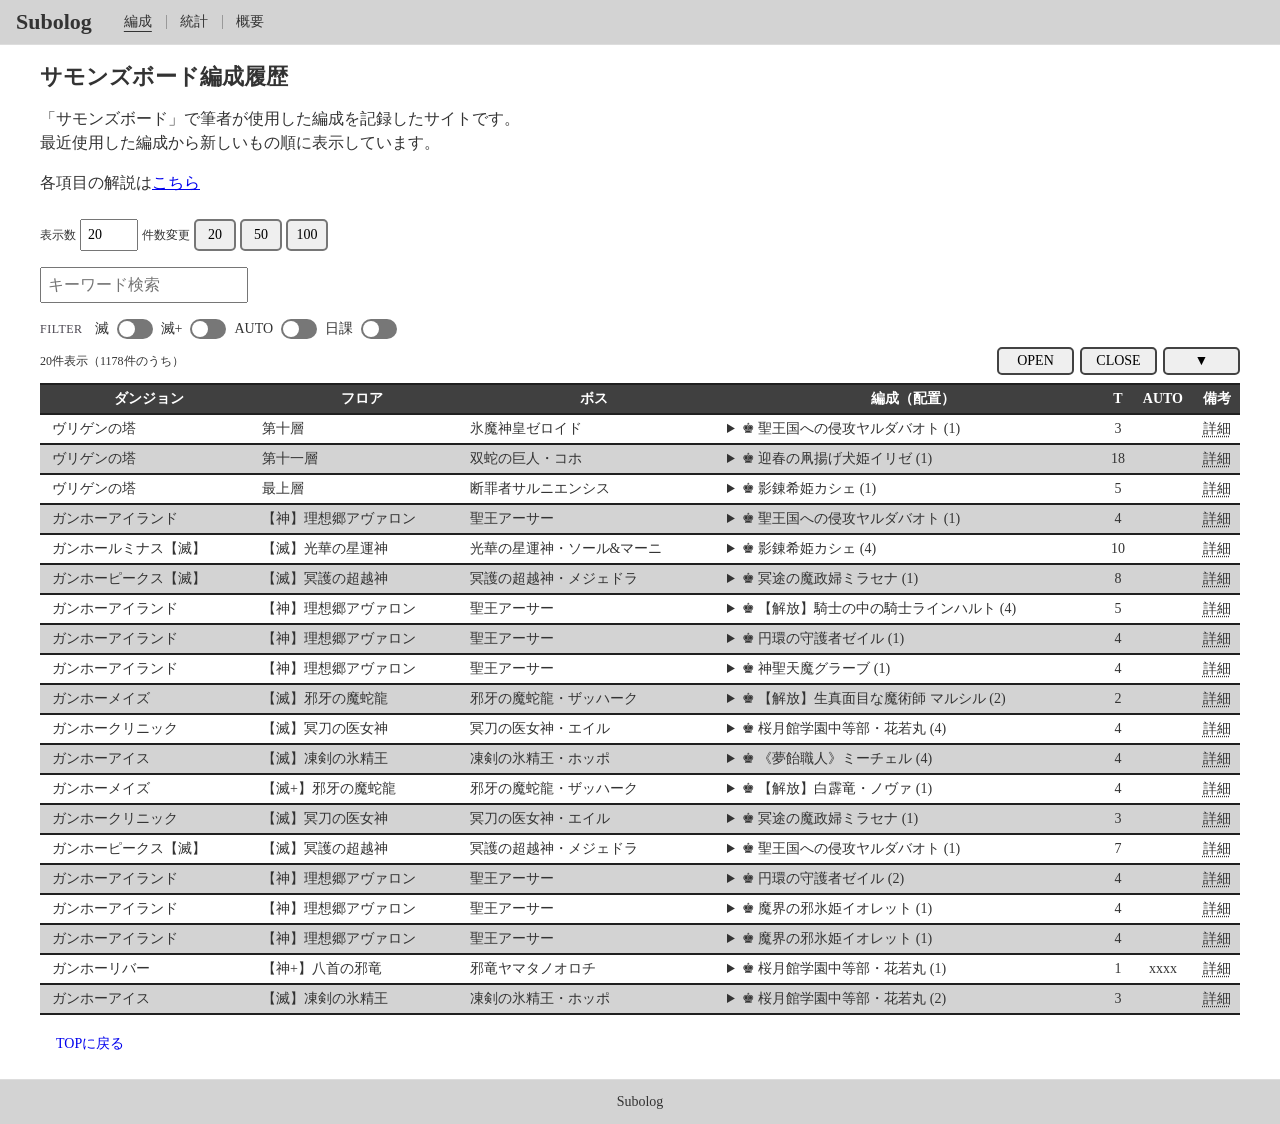
==== commit 365fe065: "Add files via upload" ====
--- a/index.html
+++ b/index.html
@@ -7,7 +7,7 @@
 
   <link rel="stylesheet" href="./reset.css">
   <link rel="stylesheet" href="./style.css">
-  <!-- <link href="https://cdn.jsdelivr.net/npm/lism-css@1.1.0/dist/css/main.css" rel="stylesheet" /> -->
+  <link rel="icon" href="./favicon.ico" type="image/x-icon">
   
   <title>編成&nbsp;&#45;&nbsp;Subolog</title>
 
@@ -45,9 +45,9 @@
     </p>
 
     <div>
-      <span class="input-info">最大表示件数&nbsp;</span>
+      <span class="input-info">表示数</span>
       <input type="number" id="count" min="1" max="100" step="1" value="20" required class="form-input">
-      <span class="input-info">&nbsp;件数変更&nbsp;&gt;&nbsp;</span>
+      <span class="input-info">件数変更</span>
       <button class="button-counter" type="button" onclick="setNumber(20)">20</button>
       <button class="button-counter" type="button" onclick="setNumber(50)">50</button>
       <button class="button-counter" type="button" onclick="setNumber(100)">100</button>
@@ -58,7 +58,7 @@
     
     <div class="results-toolbar">
       <div class="results-filters" role="group" aria-labelledby="filter-label">
-        <span id="filter-label" class="filter-label">FILTER&nbsp;&gt;</span>
+        <span id="filter-label" class="filter-label">FILTER</span>
         <label class="auto-filter">
           <span>滅</span>
           <input type="checkbox" id="filter-metsu" role="switch">
@@ -303,11 +303,24 @@
       const metadata = document.createElement('div');
       metadata.className = 'formation-card-meta';
       const turnValue = String(values[4] ?? '').trim();
+      const missionValue = String(values[6] ?? '').trim();
+      const missionButton = document.createElement('button');
+      missionButton.type = 'button';
+      missionButton.className = 'card-details-trigger';
+      missionButton.textContent = '詳細';
+      missionButton.setAttribute('aria-expanded', 'false');
+      const missionContent = document.createElement('div');
+      missionContent.className = 'formation-card-mission';
+      missionContent.id = `mission-card-${rowIndex}`;
+      missionContent.textContent = missionValue;
+      missionContent.hidden = true;
+      missionButton.setAttribute('aria-controls', missionContent.id);
       metadata.append(
         createCardField('T', turnValue ? `${turnValue}ターン` : '—'),
         createCardField('AUTO', values[5]),
-        createCardField('備考', createMissionTooltip(values[6], rowIndex, 'card') ?? '—')
+        createCardField('備考', missionValue ? missionButton : '—')
       );
+      if (missionValue) metadata.appendChild(missionContent);
       card.append(
         heading,
         createCardField('ボス', values[2]),
@@ -352,6 +365,14 @@
     }
   });
 
+  cardResults.addEventListener('click', event => {
+    const button = event.target.closest('.card-details-trigger');
+    if (!button || !cardResults.contains(button)) return;
+    const content = document.getElementById(button.getAttribute('aria-controls'));
+    content.hidden = !content.hidden;
+    button.setAttribute('aria-expanded', String(!content.hidden));
+  });
+
   document.addEventListener('keydown', event => {
     if (event.key === 'Escape') {
       const button = document.querySelector('#results .tooltip-trigger[aria-expanded="true"], #card-results .tooltip-trigger[aria-expanded="true"]');
--- a/style.css
+++ b/style.css
@@ -256,7 +256,8 @@
   display: inline-block;
 }
 
-.tooltip-trigger {
+.tooltip-trigger,
+.card-details-trigger {
   padding: 0;
   border: 0;
   background: transparent;
@@ -294,7 +295,8 @@
   display: block;
 }
 
-.tooltip-trigger:focus-visible {
+.tooltip-trigger:focus-visible,
+.card-details-trigger:focus-visible {
   outline: 2px solid #0066cc;
   outline-offset: 3px;
 }
@@ -349,6 +351,14 @@
     gap: 8px;
     border-top: 1px solid #ddd;
     padding-top: 8px;
+}
+
+.formation-card-mission {
+    grid-column: 1 / -1;
+    border-top: 1px solid #bbb;
+    padding-top: 8px;
+    white-space: pre-wrap;
+    overflow-wrap: anywhere;
 }
 
 .statistics-table {
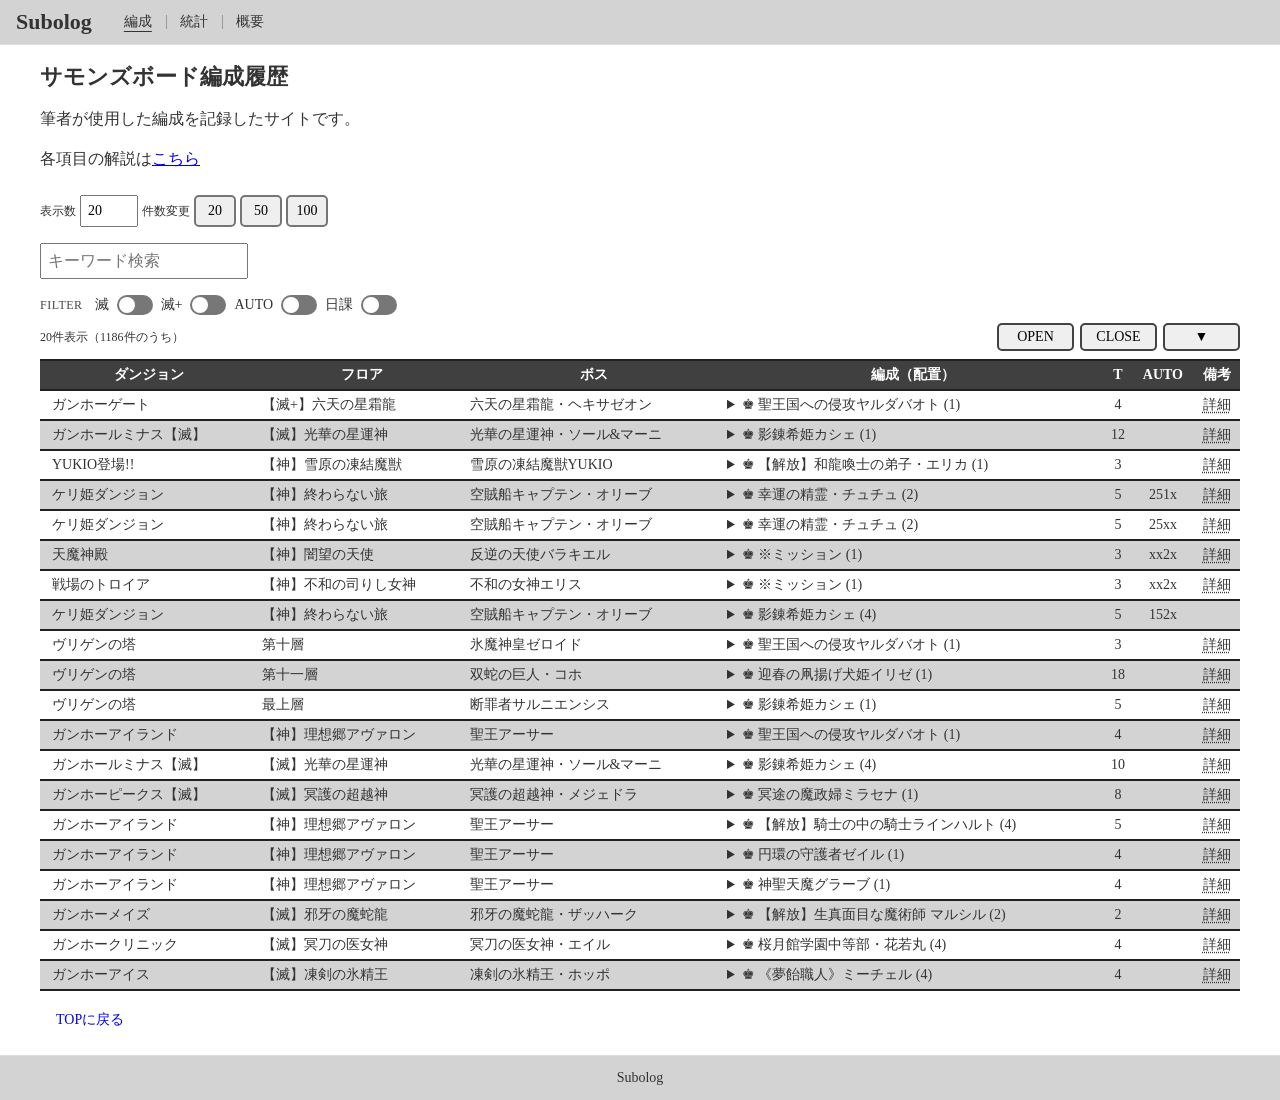
==== commit 54f02422: "Add files via upload" ====
--- a/index.html
+++ b/index.html
@@ -7,7 +7,8 @@
 
   <link rel="stylesheet" href="./reset.css">
   <link rel="stylesheet" href="./style.css">
-  <link rel="icon" href="./favicon.ico" type="image/x-icon">
+  <link rel="icon" type="image/x-icon" href="./favicon.ico">
+  <link rel="apple-touch-icon" sizes="180x180" href="./apple-touch-icon.png">
   
   <title>編成&nbsp;&#45;&nbsp;Subolog</title>
 
@@ -37,8 +38,7 @@
     
     <!-- <h3>ダンジョン検索</h3> -->
     <p>
-      「サモンズボード」で筆者が使用した編成を記録したサイトです。<br>
-      最近使用した編成から新しいもの順に表示しています。
+      筆者が使用した編成を記録したサイトです。<br>
     </p>
     <p>
       各項目の解説は<a href="./index-info.html">こちら</a>
